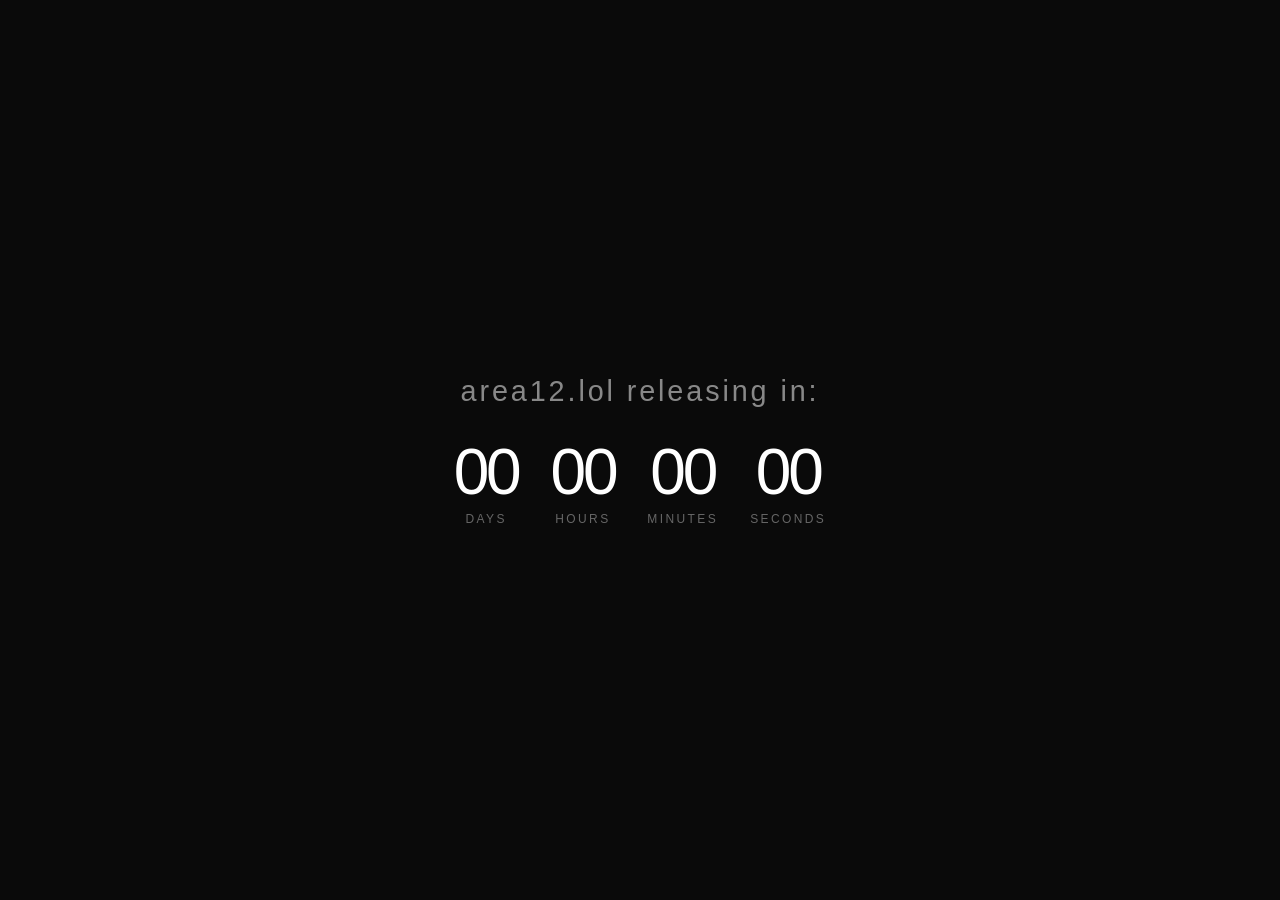
==== index.html @ c98b1604 "Fix relative assets resolving under beta routes and update countdown title" ====
<!DOCTYPE html>
<html lang="en">
<head>
    <meta charset="UTF-8">
    <meta name="viewport" content="width=device-width, initial-scale=1.0">
    <title>Countdown</title>
    <style>
        /* Minimalist Reset & Styling */
        * {
            box-sizing: border-box;
            margin: 0;
            padding: 0;
        }

        body {
            background-color: #0a0a0a;
            color: #ffffff;
            font-family: -apple-system, BlinkMacSystemFont, "Segoe UI", Roboto, Helvetica, Arial, sans-serif;
            display: flex;
            justify-content: center;
            align-items: center;
            height: 100vh;
            overflow: hidden;
        }

        .countdown-container {
            text-align: center;
        }

        .timer {
            display: flex;
            gap: 2rem;
            font-variant-numeric: tabular-nums;
        }

        .time-segment {
            display: flex;
            flex-direction: column;
            align-items: center;
        }

        .number {
            font-size: 4rem;
            font-weight: 200;
            line-height: 1;
            letter-spacing: -0.05em;
        }

        .label {
            font-size: 0.75rem;
            text-transform: uppercase;
            letter-spacing: 0.2em;
            margin-top: 0.5rem;
            color: #666666;
        }

        .message {
            font-size: 1.5rem;
            font-weight: 300;
            letter-spacing: 0.05em;
            color: #ffffff;
            animation: fadeIn 1s ease-in-out;
        }

        @keyframes fadeIn {
            from { opacity: 0; }
            to { opacity: 1; }
        }

        /* Responsive scaling for smaller screens */
        @media (max-width: 480px) {
            .timer {
                gap: 1rem;
            }
            .number {
                font-size: 2.5rem;
            }
            .label {
                font-size: 0.6rem;
            }
        }
    </style>
</head>
<body>

    <div class="countdown-container">
        <h1 style="font-weight: 300; letter-spacing: 0.1em; margin-bottom: 2rem; text-transform: lowercase; font-size: 1.8rem; color: #888;">area12.lol releasing in:</h1>
        <div id="countdown" class="timer">
            <div class="time-segment">
                <span id="days" class="number">00</span>
                <span class="label">Days</span>
            </div>
            <div class="time-segment">
                <span id="hours" class="number">00</span>
                <span class="label">Hours</span>
            </div>
            <div class="time-segment">
                <span id="minutes" class="number">00</span>
                <span class="label">Minutes</span>
            </div>
            <div class="time-segment">
                <span id="seconds" class="number">00</span>
                <span class="label">Seconds</span>
            </div>
        </div>
        <div id="completion-message" class="message" style="display: none;">
            The time has come.
        </div>
    </div>

    <script>
        // Target Date: June 12, 12:12 PM EEST (UTC+3)
        // Expressed as an ISO 8601 string with the +03:00 offset ensures 
        // JavaScript correctly maps it to the exact same global moment for everyone.
        const targetDate = new Date("2026-06-12T12:12:00+03:00").getTime();

        const daysElement = document.getElementById("days");
        const hoursElement = document.getElementById("hours");
        const minutesElement = document.getElementById("minutes");
        const secondsElement = document.getElementById("seconds");
        const countdownElement = document.getElementById("countdown");
        const messageElement = document.getElementById("completion-message");

        function updateCountdown() {
            const now = new Date().getTime();
            const difference = targetDate - now;

            if (difference <= 0) {
                // Clear the interval and display the final state
                clearInterval(intervalId);
                countdownElement.style.display = "none";
                messageElement.style.display = "block";
                return;
            }

            // Time calculations for days, hours, minutes, and seconds
            const days = Math.floor(difference / (1000 * 60 * 60 * 24));
            const hours = Math.floor((difference % (1000 * 60 * 60 * 24)) / (1000 * 60 * 60));
            const minutes = Math.floor((difference % (1000 * 60 * 60)) / (1000 * 60));
            const seconds = Math.floor((difference % (1000 * 60)) / 1000);

            // Pad numbers with leading zeros for visual alignment
            daysElement.innerText = String(days).padStart(2, '0');
            hoursElement.innerText = String(hours).padStart(2, '0');
            minutesElement.innerText = String(minutes).padStart(2, '0');
            secondsElement.innerText = String(seconds).padStart(2, '0');
        }

        // Run immediately on load, then update every second
        updateCountdown();
        const intervalId = setInterval(updateCountdown, 1000);
    </script>

</body>
</html>
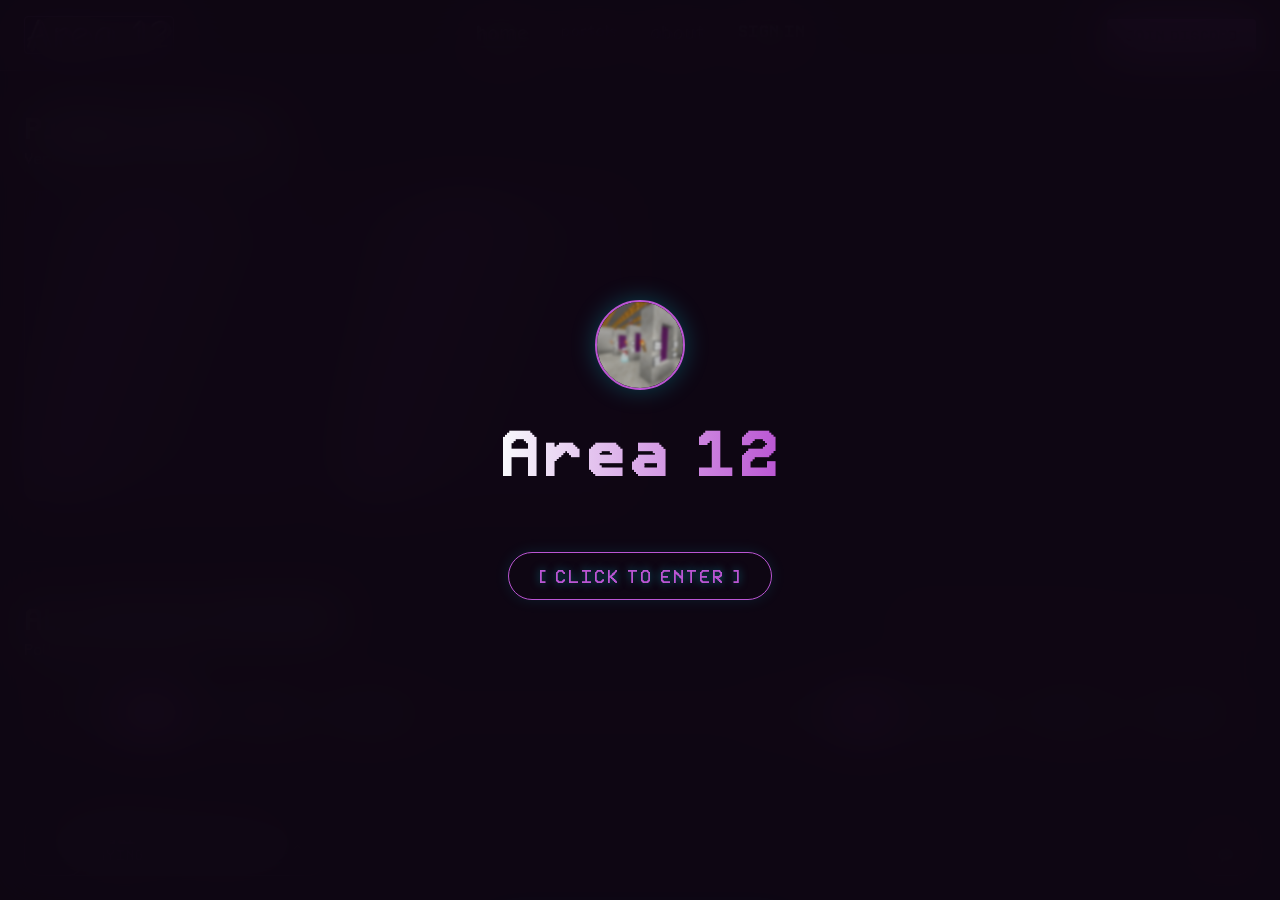
==== commit 6092c69a: "RELEASE!!!!!!!!!!!!" ====
--- a/index.html
+++ b/index.html
@@ -1,155 +1,612 @@
 <!DOCTYPE html>
 <html lang="en">
+
 <head>
     <meta charset="UTF-8">
     <meta name="viewport" content="width=device-width, initial-scale=1.0">
-    <title>Countdown</title>
-    <style>
-        /* Minimalist Reset & Styling */
-        * {
-            box-sizing: border-box;
-            margin: 0;
-            padding: 0;
-        }
-
-        body {
-            background-color: #0a0a0a;
-            color: #ffffff;
-            font-family: -apple-system, BlinkMacSystemFont, "Segoe UI", Roboto, Helvetica, Arial, sans-serif;
-            display: flex;
-            justify-content: center;
-            align-items: center;
-            height: 100vh;
-            overflow: hidden;
-        }
-
-        .countdown-container {
-            text-align: center;
-        }
-
-        .timer {
-            display: flex;
-            gap: 2rem;
-            font-variant-numeric: tabular-nums;
-        }
-
-        .time-segment {
-            display: flex;
-            flex-direction: column;
-            align-items: center;
-        }
-
-        .number {
-            font-size: 4rem;
-            font-weight: 200;
-            line-height: 1;
-            letter-spacing: -0.05em;
-        }
-
-        .label {
-            font-size: 0.75rem;
-            text-transform: uppercase;
-            letter-spacing: 0.2em;
-            margin-top: 0.5rem;
-            color: #666666;
-        }
-
-        .message {
-            font-size: 1.5rem;
-            font-weight: 300;
-            letter-spacing: 0.05em;
-            color: #ffffff;
-            animation: fadeIn 1s ease-in-out;
-        }
-
-        @keyframes fadeIn {
-            from { opacity: 0; }
-            to { opacity: 1; }
-        }
-
-        /* Responsive scaling for smaller screens */
-        @media (max-width: 480px) {
-            .timer {
-                gap: 1rem;
-            }
-            .number {
-                font-size: 2.5rem;
-            }
-            .label {
-                font-size: 0.6rem;
-            }
-        }
-    </style>
+    <title>Area 12</title>
+    <!-- Anti-Caching Meta Tags -->
+    <meta http-equiv="Cache-Control" content="no-cache, no-store, must-revalidate">
+    <meta http-equiv="Pragma" content="no-cache">
+    <meta http-equiv="Expires" content="0">
+    <!-- SEO Optimization -->
+    <meta name="description" content="The official Area 12 Website!">
+    <!-- Google Fonts -->
+    <link rel="preload" href="assets/MultiCraft.ttf" as="font" type="font/ttf" crossorigin>
+    <link rel="preconnect" href="https://fonts.googleapis.com">
+    <link rel="preconnect" href="https://fonts.gstatic.com" crossorigin>
+    <link rel="preload"
+        href="https://fonts.googleapis.com/css2?family=Outfit:wght@300;400;600;700;900&family=Share+Tech+Mono&display=swap"
+        as="style" onload="this.onload=null;this.rel='stylesheet'">
+    <noscript>
+        <link rel="stylesheet"
+            href="https://fonts.googleapis.com/css2?family=Outfit:wght@300;400;600;700;900&family=Share+Tech+Mono&display=swap">
+    </noscript>
+    <!-- Favicon Icon -->
+    <link rel="icon" type="image/png" href="logo.png">
+    <!-- Main Style Sheet Link -->
+    <link rel="stylesheet" href="style.css?v=20260611_1636">
 </head>
+
 <body>
 
-    <div class="countdown-container">
-        <h1 style="font-weight: 300; letter-spacing: 0.1em; margin-bottom: 2rem; text-transform: lowercase; font-size: 1.8rem; color: #888;">area12.lol releasing in:</h1>
-        <div id="countdown" class="timer">
-            <div class="time-segment">
-                <span id="days" class="number">00</span>
-                <span class="label">Days</span>
-            </div>
-            <div class="time-segment">
-                <span id="hours" class="number">00</span>
-                <span class="label">Hours</span>
-            </div>
-            <div class="time-segment">
-                <span id="minutes" class="number">00</span>
-                <span class="label">Minutes</span>
-            </div>
-            <div class="time-segment">
-                <span id="seconds" class="number">00</span>
-                <span class="label">Seconds</span>
-            </div>
-        </div>
-        <div id="completion-message" class="message" style="display: none;">
-            The time has come.
-        </div>
-    </div>
-
+    <!-- Guns.lol Style Entry Overlay -->
+    <div id="enter-overlay" class="enter-overlay">
+        <div class="overlay-content">
+            <img src="logo.png" alt="Area 12 Logo" class="overlay-logo">
+            <h1 class="glitch" data-text="Area 12">Area 12</h1>
+            <p class="overlay-tagline" id="typewriter"></p>
+            <button id="enter-btn" class="enter-btn" type="button">[ CLICK TO ENTER ]</button>
+        </div>
+    </div>
+
+    <!-- YouTube background music player (hidden) -->
+    <iframe id="youtube-player" src="about:blank" frameborder="0" allow="autoplay; encrypted-media"
+        style="width:0;height:0;border:none;display:none;" allowfullscreen="false">
+    </iframe>
+    <audio id="bg-audio" loop style="display:none;"></audio>
+
+    <div id="music-player-widget" class="music-player-widget">
+        <div class="visualizer">
+            <span class="bar"></span>
+            <span class="bar"></span>
+            <span class="bar"></span>
+            <span class="bar"></span>
+        </div>
+        <div class="player-info">
+            <div class="song-title">Area 12 Lo-Fi</div>
+            <div class="song-status">PLAYING</div>
+        </div>
+        <div class="player-controls">
+            <button id="player-play-pause" class="player-play-pause-btn" type="button" title="Play/Pause">▶</button>
+            <input type="range" id="volume-slider" min="0" max="1" step="0.05" value="0.5" class="volume-slider">
+        </div>
+        <button id="player-minimize-btn" class="player-minimize-btn" title="Minimize/Maximize Player">×</button>
+    </div>
+    <button id="music-player-widget" class="music-player-widget" title="Toggle Music">
+        <svg class="music-waves-icon" viewBox="0 0 24 24" width="22" height="22">
+            <!-- Normal speaker base -->
+            <path class="speaker-base"
+                d="M3 9v6h4l5 5V4L7 9H3zm13.5 3c0-1.77-1.02-3.29-2.5-4.03v8.05c1.48-.73 2.5-2.25 2.5-4.02z"
+                fill="currentColor" />
+            <!-- Animated soundwaves (shown when playing) -->
+            <path class="speaker-wave-1"
+                d="M14 3.23v2.06c2.89.86 5 3.54 5 6.71s-2.11 5.85-5 6.71v2.06c4.01-.91 7-4.49 7-8.77s-2.99-7.86-7-8.77z"
+                fill="currentColor" />
+        </svg>
+    </button>
+
+    <!-- Men.com Styled Header Navbar -->
+    <header class="main-navbar">
+        <div class="nav-container">
+            <div class="logo-section">
+                <img src="assets/Untitled2_20260608024404.png" alt="Area 12" class="site-logo">
+            </div>
+
+            <nav class="nav-links">
+                <a href="#" id="home-nav-link" class="active nav-img-link" data-target="home">
+                    <img src="assets/Untitled3_20260608103604.png" alt="home" class="nav-word-img nav-word-default">
+                    <img src="assets/Untitled3_20260608104118.png" alt="home" class="nav-word-img nav-word-active">
+                </a>
+                <a href="#" id="portals-nav-link" class="nav-img-link" data-target="makers">
+                    <img src="assets/Untitled3_20260608111649.png" alt="portals" class="nav-word-img nav-word-default">
+                    <img src="assets/Untitled3_20260608112325.png" alt="portals" class="nav-word-img nav-word-active">
+                </a>
+                <a href="#" id="about-nav-link" class="nav-img-link" data-target="about">
+                    <img src="assets/Untitled3_20260608042222.png" alt="about" class="nav-word-img nav-word-default">
+                    <img src="assets/Untitled3_20260608042814.png" alt="about" class="nav-word-img nav-word-active">
+                </a>
+                <a href="#" id="signin-nav-btn">SIGN IN</a>
+            </nav>
+
+            <div class="nav-actions">
+                <a href="https://discord.gg/v9NUPx3p78" target="_blank" id="discord-btn" class="cyan-btn">JOIN
+                    DISCORD</a>
+            </div>
+        </div>
+    </header>
+
+    <!-- Email Verification Alert Banner -->
+    <div id="verification-banner" class="verification-banner hidden">
+        <span class="banner-text">⚠️ Your email is unverified. Please check your inbox or click to resend.</span>
+        <button id="resend-verification-btn" class="banner-btn">RESEND EMAIL</button>
+    </div>
+
+    <!-- Main Container -->
+    <main class="content-container">
+        <!-- Subscription/Pricing Card Layout (MultiCraft Favorite Slots) -->
+        <section class="slots-section">
+            <div class="section-header">
+                <h3 class="section-title">PINNED PORTALS</h3>
+                <p class="section-subtitle">Verified high-performance favorites</p>
+            </div>
+
+            <div class="slots-grid" id="favorites-grid">
+                <!-- Loading placeholder cards -->
+                <div class="slot-card-skeleton"></div>
+                <div class="slot-card-skeleton"></div>
+            </div>
+        </section>
+
+        <!-- Master Directory Section -->
+        <section id="directory" class="directory-section">
+            <div class="directory-toolbar">
+                <div class="toolbar-title-section">
+                    <h3 class="section-title">ALL ACTIVE SERVERS</h3>
+                    <p class="section-subtitle" id="lobby-counter">Polling server arrays...</p>
+                </div>
+                <!-- Search bar styling with HSL tailors -->
+                <div class="search-wrapper">
+                    <input type="text" id="search-input" placeholder="Search servers or invites..."
+                        class="search-input">
+                    <span class="search-icon">🔍</span>
+                </div>
+            </div>
+
+            <!-- Directory Sort and Filters Controls Bar -->
+            <div class="directory-controls-bar">
+                <!-- Left: Sort By -->
+                <div class="sort-controls">
+                    <span class="control-label">SORT BY:</span>
+                    <button class="control-btn sort-btn active" data-sort="LIT">LIT 🔥</button>
+                    <button class="control-btn sort-btn" data-sort="UPVOTED">UPVOTED 📈</button>
+                    <button class="control-btn sort-btn" data-sort="NEWEST">NEWEST 🆕</button>
+                </div>
+                <!-- Right: Filters -->
+                <div class="filter-controls">
+                    <span class="control-label">FILTERS:</span>
+                    <button class="control-btn filter-btn active" data-filter="ALL">ALL</button>
+                    <button class="control-btn filter-btn" data-filter="FOREIGN">FOREIGN 🌐</button>
+                    <button class="control-btn filter-btn" data-filter="PREMIUM">PREMIUM ⭐</button>
+                    <button class="control-btn filter-btn" data-filter="SPECIAL">SPECIAL 💎</button>
+                </div>
+            </div>
+
+            <!-- Directory Grid List -->
+            <div class="server-grid" id="server-grid">
+                <!-- Loaded servers will append here -->
+            </div>
+        </section>
+    </main>
+
+    <div id="about-page-container" class="about-page-container about-section hidden">
+        <button id="about-back-btn" class="bio-back-btn">← Back</button>
+        <div class="about-card" style="max-width: 600px; width: 95%; margin: 0 auto;">
+            <h4>About Area 12</h4>
+            <p>Area 12 is a server franchise in MultiCraft, we are home to 3 servers and provide free information
+                about all servers in MultiCraft!</p>
+            
+            <h2 class="credits-section-title text-orchid-glow"
+                style="margin-top: 30px; border-top: 1px solid var(--border-color); padding-top: 20px; font-family: 'MultiCraft', 'Outfit', sans-serif; font-size: 1.5rem; font-weight: 900; text-align: center; letter-spacing: 1px;">
+                TEAM CREDITS</h2>
+            <div class="credits-list" id="developers-list-container" style="margin-top: 20px;">
+                <!-- Dynamic grid of developer cards -->
+            </div>
+
+            <div class="about-credits" style="margin-top: 35px; border-top: 1px solid var(--border-color); padding-top: 20px;">
+                <span>© 2026 Area 12. All Rights Reserved.</span>
+                <span class="heart-pulse">Made with 🤍 by the Area 12 team.</span>
+            </div>
+        </div>
+    </div>
+
+    <!-- Dedicated Guns.lol Server Bio Page Section (Hidden by default) -->
+    <div id="bio-page-container" class="bio-page-container hidden">
+        <div class="bio-glow-back"></div>
+        <div class="bio-card">
+            <button id="bio-back-btn" class="bio-back-btn">← Back to Index</button>
+            <img src="logo.png" alt="Server Logo" class="bio-logo">
+            <h1 id="bio-server-name" class="bio-title">SERVER NAME</h1>
+            <p id="bio-typewriter" class="bio-tagline"></p>
+
+            <!-- Server Badges Container -->
+            <div id="bio-badges-container"
+                style="display: flex; flex-wrap: wrap; justify-content: center; gap: 8px; margin-bottom: 15px;"></div>
+
+            <div class="bio-details-grid">
+                <div class="bio-detail-box">
+                    <span class="lbl">MAKER</span>
+                    <span id="bio-maker" class="val">---</span>
+                </div>
+                <div class="bio-detail-box">
+                    <span class="lbl">PLAYERS ONLINE</span>
+                    <span id="bio-players" class="val">0/0</span>
+                </div>
+                <div class="bio-detail-box">
+                    <span class="lbl">BATTLE MODE</span>
+                    <span id="bio-pvp" class="val">---</span>
+                </div>
+            </div>
+
+            <div class="bio-stats-bar">
+                <span class="bio-stat-item">👁️ <span id="bio-views-count">0</span> Views</span>
+                <div class="vote-container">
+                    <button id="bio-upvote-btn" class="vote-btn upvote" title="Upvote">▲</button>
+                    <span id="bio-score-count" class="score-count">0</span>
+                    <button id="bio-downvote-btn" class="vote-btn downvote" title="Downvote">▼</button>
+                </div>
+            </div>
+
+            <div class="bio-code-label">CLICK CODE TO COPY</div>
+            <div id="bio-invite-code" class="bio-invite-code" title="Click to Copy">
+                -----
+            </div>
+
+            <button id="bio-copy-btn" class="bio-copy-btn">COPY INVITE CODE</button>
+            <a id="bio-link-btn" href="#" target="_blank" class="bio-copy-btn hidden"
+                style="display: block; text-align: center; text-decoration: none; margin-top: 10px; background: #5865F2; border: none; transition: filter 0.2s;">JOIN
+                SERVER DISCORD</a>
+
+            <!-- Foreign Server CTA Box -->
+            <div id="bio-foreign-cta" class="bio-foreign-cta hidden">
+                <div class="cta-title">Do you own this server?</div>
+                <div class="cta-text">Get your own custom invite link and get verified on area12.lol! Join our Discord
+                    and use our bot <strong>Bluetooth</strong> with the <code>/registerportal</code> command in the bot
+                    channel.</div>
+                <a href="https://discord.gg/v9NUPx3p78" target="_blank" class="cta-btn">Join Discord & Verify</a>
+            </div>
+
+            <!-- Special Server Gallery -->
+            <div id="bio-gallery-section" class="bio-gallery-section hidden">
+                <h3 class="gallery-title">PORTAL GALLERY</h3>
+                <div class="gallery-grid">
+                    <img src="" class="gallery-img" alt="Gallery Image 1">
+                    <img src="" class="gallery-img" alt="Gallery Image 2">
+                    <img src="" class="gallery-img" alt="Gallery Image 3">
+                    <img src="" class="gallery-img" alt="Gallery Image 4">
+                </div>
+            </div>
+
+            <!-- Comments Section -->
+            <div class="bio-comments-section">
+                <h3>Comments</h3>
+                <div id="comments-container" class="comments-container">
+                    <p class="no-comments-msg">No comments yet. Be the first to share your thoughts!</p>
+                </div>
+
+                <div id="comment-input-area" class="comment-input-area"></div>
+            </div>
+        </div>
+    </div>
+
+    <!-- Dedicated Credits Page Section (Hidden by default) -->
+    <div id="credits-page-container" class="bio-page-container hidden">
+        <div class="bio-glow-back"></div>
+        <div class="bio-card credits-card-layout">
+            <button id="credits-back-btn" class="bio-back-btn">← Back to Index</button>
+            <h2 class="credits-section-title text-orchid-glow"
+                style="margin-top: 10px; font-family: 'MultiCraft', 'Outfit', sans-serif; font-size: 1.8rem; font-weight: 900; text-align: center; letter-spacing: 1px;">
+                PORTAL MAKERS</h2>
+            <div class="credits-list" id="makers-list-container">
+                <!-- Dynamic grid of maker cards -->
+            </div>
+        </div>
+    </div>
+
+
+    <script type="module" src="app.js?v=20260611_1636"></script>
+
+    <!-- Glowing toast notification system -->
+    <div id="toast" class="toast-notification">Copied invite code to clipboard!</div>
+
+    <!-- Global Chat Drawer -->
+    <div id="chat-widget" class="chat-widget">
+        <button id="chat-toggle-btn" class="chat-toggle-btn">
+            <span class="chat-icon">💬</span>
+            <span class="chat-badge hidden" id="chat-badge">0</span>
+        </button>
+        <div id="chat-box" class="chat-box hidden">
+            <div class="chat-header">
+                <h3>Global Chat</h3>
+                <button id="chat-close-btn">×</button>
+            </div>
+            <div id="chat-messages" class="chat-messages">
+                <p class="no-messages-msg">No messages yet. Send a message to start the conversation!</p>
+            </div>
+            <div id="chat-input-area" class="chat-input-area"></div>
+        </div>
+    </div>
+
+    <!-- Dedicated Firebase Auth Login Modal -->
+    <div id="login-modal" class="login-modal hidden">
+        <div class="login-modal-overlay"></div>
+        <div class="login-card">
+            <button id="login-close-btn" class="login-close-btn">×</button>
+
+            <!-- Standard Password Sign-in/Sign-up Form -->
+            <div id="login-form-container">
+                <h2 id="login-modal-title">SIGN IN</h2>
+                <p class="login-subtitle">Access your Area 12 account</p>
+
+                <form id="login-form" class="login-form">
+                    <div class="input-group hidden" id="username-group">
+                        <label for="login-username">USERNAME</label>
+                        <input type="text" id="login-username" placeholder="gamer123">
+                    </div>
+                    <div class="input-group" id="email-group">
+                        <label for="login-email">EMAIL ADDRESS</label>
+                        <input type="email" id="login-email" required placeholder="name@domain.com">
+                    </div>
+                    <div class="input-group" id="password-group">
+                        <label for="login-password">PASSWORD</label>
+                        <input type="password" id="login-password" required placeholder="••••••••">
+                    </div>
+
+                    <div id="login-error-msg" class="login-error-msg hidden"></div>
+
+                    <button type="submit" id="login-submit-btn" class="login-submit-btn">SIGN IN</button>
+                </form>
+
+                <button id="passwordless-toggle-btn" class="login-toggle-btn"
+                    style="margin-top: 12px; display: block; width: 100%; text-align: center;">Use Passwordless
+                    Email
+                    Sign-In</button>
+
+                <div class="login-divider">
+                    <span>OR</span>
+                </div>
+
+                <button id="google-login-btn" class="google-login-btn">
+                    <svg viewBox="0 0 24 24" width="18" height="18" xmlns="http://www.w3.org/2000/svg">
+                        <path
+                            d="M22.56 12.25c0-.78-.07-1.53-.2-2.25H12v4.26h5.92c-.26 1.37-1.04 2.53-2.21 3.31v2.77h3.57c2.08-1.92 3.28-4.74 3.28-8.09z"
+                            fill="#4285F4" />
+                        <path
+                            d="M12 23c2.97 0 5.46-.98 7.28-2.66l-3.57-2.77c-.98.66-2.23 1.06-3.71 1.06-2.86 0-5.29-1.93-6.16-4.53H2.18v2.84C3.99 20.53 7.7 23 12 23z"
+                            fill="#34A853" />
+                        <path
+                            d="M5.84 14.09c-.22-.66-.35-1.36-.35-2.09s.13-1.43.35-2.09V7.06H2.18C1.43 8.55 1 10.22 1 12s.43 3.45 1.18 4.94l2.85-2.22.81-.63z"
+                            fill="#FBBC05" />
+                        <path
+                            d="M12 5.38c1.62 0 3.06.56 4.21 1.64l3.15-3.15C17.45 2.09 14.97 1 12 1 7.7 1 3.99 3.47 2.18 7.06l3.66 2.84c.87-2.6 3.3-4.52 6.16-4.52z"
+                            fill="#EA4335" />
+                    </svg>
+                    Sign in with Google
+                </button>
+
+                <div class="login-toggle-mode">
+                    <span id="login-toggle-text">Don't have an account?</span>
+                    <button id="login-toggle-btn" class="login-toggle-btn">Sign Up</button>
+                </div>
+            </div>
+
+            <!-- Custom 2-Step MFA Code Verification Screen -->
+            <div id="mfa-form-container" class="hidden">
+                <h2>2-STEP VERIFICATION</h2>
+                <p class="login-subtitle">Enter the 6-digit code sent to your email to verify your identity.</p>
+                <div class="input-group">
+                    <label for="mfa-code-input">VERIFICATION CODE</label>
+                    <input type="text" id="mfa-code-input" placeholder="000000" maxlength="6"
+                        style="text-align: center; font-size: 1.6rem; letter-spacing: 6px; font-family: 'Share Tech Mono', monospace; background: var(--bg-secondary); border: 1px solid var(--border-color); color: var(--text-primary); padding: 10px; border-radius: 6px; width: 100%;">
+                </div>
+                <div id="mfa-error-msg" class="login-error-msg hidden" style="margin-bottom: 12px;"></div>
+                <button id="mfa-submit-btn" class="login-submit-btn">VERIFY & SIGN IN</button>
+                <button id="mfa-cancel-btn" class="login-toggle-btn"
+                    style="margin-top: 14px; display: block; width: 100%; text-align: center;">Cancel</button>
+            </div>
+        </div>
+    </div>
+
+    <!-- Dedicated Profile Settings Modal -->
+    <div id="profile-modal" class="login-modal hidden">
+        <div class="login-modal-overlay"></div>
+        <div class="login-card">
+            <button id="profile-close-btn" class="login-close-btn">×</button>
+            <h2>PROFILE SETTINGS</h2>
+            <p class="login-subtitle" id="profile-user-title">Manage your security settings</p>
+
+            <div class="input-group">
+                <label>EMAIL ADDRESS</label>
+                <input type="text" id="profile-email-display" readonly
+                    style="opacity: 0.7; background: var(--bg-secondary); border: 1px solid var(--border-color); color: var(--text-primary); padding: 12px; border-radius: 6px; width: 100%; cursor: not-allowed;">
+            </div>
+
+            <div class="input-group"
+                style="background: rgba(255,255,255,0.02); border: 1px solid var(--border-color); padding: 16px; border-radius: 8px; margin-bottom: 20px;">
+                <label style="margin-bottom: 4px;">2-STEP VERIFICATION</label>
+                <div style="display: flex; justify-content: space-between; align-items: center; margin-top: 6px;">
+                    <span id="profile-mfa-status"
+                        style="font-size: 0.85rem; font-weight: 800; color: var(--accent-pink);">DISABLED</span>
+                    <button id="profile-mfa-toggle-btn" class="cyan-btn"
+                        style="padding: 6px 14px; font-size: 0.75rem;">ENABLE</button>
+                </div>
+                <p style="font-size: 0.75rem; color: var(--text-secondary); margin-top: 8px; line-height: 1.4;">When
+                    enabled, you will be required to verify a 6-digit OTP code sent to your email address during
+                    password sign-in.</p>
+            </div>
+
+            <button id="profile-logout-action-btn" class="login-submit-btn"
+                style="background: var(--accent-pink); color: #ffffff; border: none; box-shadow: none;">LOG
+                OUT</button>
+        </div>
+    </div>
+
+    <!-- Maker Profile Detail Modal -->
+    <div id="maker-profile-modal" class="login-modal hidden">
+        <div class="login-modal-overlay" id="maker-modal-overlay"></div>
+        <div class="login-card maker-profile-card">
+            <button class="login-close-btn" id="close-maker-modal">×</button>
+            <div id="maker-modal-banner" style="display:none;"></div>
+            <div class="maker-profile-avatar-wrap" style="position:static; margin: 30px auto 0; transform:none;">
+                <div class="maker-profile-avatar" id="maker-modal-avatar">J</div>
+            </div>
+            <div class="maker-profile-details">
+                <h2 class="maker-profile-name" id="maker-modal-name">Jared12</h2>
+                <p class="maker-profile-role" id="maker-modal-role">Maker of Area 12</p>
+                <div class="maker-profile-discord-wrap">
+                    <button class="maker-discord-btn" id="maker-modal-discord">
+                        <svg class="discord-icon" viewBox="0 0 127.14 96.36" width="16" height="16"
+                            style="fill: currentColor; margin-right: 6px;">
+                            <path
+                                d="M107.7,8.07A105.15,105.15,0,0,0,77.26,0a77.19,77.19,0,0,0-3.3,6.83A96.67,96.67,0,0,0,53.22,6.83,77.19,77.19,0,0,0,49.88,0,105.15,105.15,0,0,0,19.44,8.07C3.66,31.58-1.86,54.65,1,77.53A105.73,105.73,0,0,0,32,96.36a77.7,77.7,0,0,0,6.63-10.85,68.43,68.43,0,0,1-10.5-5c.88-.65,1.72-1.34,2.51-2.06a75.14,75.14,0,0,0,72.93,0c.79.72,1.63,1.41,2.51,2.06a68.43,68.43,0,0,1-10.5,5,77.7,77.7,0,0,0,6.63,10.85,105.73,105.73,0,0,0,31-18.83C129,54.65,123.5,31.58,107.7,8.07ZM42.45,65.69C36.18,65.69,31,60,31,53S36.18,40.36,42.45,40.36,53.9,46,53.9,53,48.72,65.69,42.45,65.69Zm42.24,0C78.41,65.69,73.23,60,73.23,53S78.41,40.36,84.69,40.36,97.59,46,97.59,53,92.41,65.69,84.69,65.69Z" />
+                        </svg>
+                        <span id="maker-modal-discord-text">Discord Contact</span>
+                    </button>
+                </div>
+                <p id="maker-modal-bio" style="display:none;"></p>
+
+                <div class="maker-servers-section">
+                    <h3 class="maker-servers-title">PORTALS CREATED</h3>
+                    <div class="maker-servers-list" id="maker-modal-servers">
+                        <!-- Dynamic servers list -->
+                    </div>
+                </div>
+            </div>
+        </div>
+    </div>
+
+    <!-- Mobile Layout Container (Wireframe design) -->
+    <div class="mobile-layout-container">
+        <!-- Header -->
+        <header class="mobile-header">
+            <button id="mobile-menu-toggle">☰</button>
+            <span class="mobile-logo-text">Area 12</span>
+            <div class="mobile-header-actions">
+                <button id="mobile-search-toggle">🔍</button>
+                <button id="mobile-profile-btn" class="mobile-profile-btn">SIGN IN</button>
+            </div>
+
+            <!-- Profile Dropdown (Panel 3) -->
+            <div id="mobile-profile-dropdown" class="mobile-profile-dropdown hidden">
+                <div class="dropdown-header">
+                    <span id="mobile-dropdown-username">Guest User</span>
+                </div>
+                <a href="#" class="dropdown-item">My Portals</a>
+                <a href="#" id="mobile-my-profile-btn" class="dropdown-item">My Profile</a>
+                <a href="#" id="mobile-logout-btn" class="dropdown-item">Log Out</a>
+            </div>
+        </header>
+
+        <!-- Sidebar Navigation Drawer (Panel 2) -->
+        <div id="mobile-sidebar" class="mobile-sidebar">
+            <div class="sidebar-header">
+                <img src="assets/Untitled2_20260608024404.png" alt="Area 12" class="sidebar-logo-img">
+                <button id="mobile-sidebar-close">×</button>
+            </div>
+            <nav class="sidebar-nav">
+                <!-- about -->
+                <a href="#" class="sidebar-link" data-target="about">
+                    <img src="assets/Untitled3_20260608042222.png" alt="about" class="nav-word-img nav-word-default">
+                    <img src="assets/Untitled3_20260608042814.png" alt="about" class="nav-word-img nav-word-active">
+                </a>
+
+                <!-- donate -->
+                <a href="https://discord.gg/v9NUPx3p78" target="_blank" class="sidebar-link" data-target="donate">
+                    <img src="assets/Untitled3_20260608045541.png" alt="donate" class="nav-word-img nav-word-default">
+                    <img src="assets/Untitled3_20260608050242.png" alt="donate" class="nav-word-img nav-word-active">
+                </a>
+
+                <!-- home -->
+                <a href="#" class="sidebar-link active" data-target="home">
+                    <img src="assets/Untitled3_20260608103604.png" alt="home" class="nav-word-img nav-word-default">
+                    <img src="assets/Untitled3_20260608104118.png" alt="home" class="nav-word-img nav-word-active">
+                </a>
+
+                <!-- makers -->
+                <a href="#" class="sidebar-link" data-target="makers">
+                    <img src="assets/Untitled3_20260608104858.png" alt="makers" class="nav-word-img nav-word-default">
+                    <img src="assets/Untitled3_20260608105356.png" alt="makers" class="nav-word-img nav-word-active">
+                </a>
+
+                <!-- portals dropdown -->
+                <div class="sidebar-dropdown-group">
+                    <a href="#" class="sidebar-link" id="mobile-portals-toggle" data-target="portals">
+                        <img src="assets/Untitled3_20260608111649.png" alt="portals" class="nav-word-img nav-word-default">
+                        <img src="assets/Untitled3_20260608112325.png" alt="portals" class="nav-word-img nav-word-active">
+                        <span class="arrow">▼</span>
+                    </a>
+                    <div id="mobile-portals-dropdown" class="sidebar-dropdown-content hidden">
+                        <div class="mobile-dropdown-filters-grid">
+                            <!-- Left: Sorts -->
+                            <div class="mobile-dropdown-col mobile-sort-box">
+                                <button class="mobile-dropdown-btn filter-btn active" data-sort="LIT">LIT</button>
+                                <button class="mobile-dropdown-btn filter-btn" data-sort="NEWEST">NEWEST</button>
+                                <button class="mobile-dropdown-btn filter-btn" data-sort="UPVOTED">UPVOTED</button>
+                            </div>
+                            <!-- Right: Filters -->
+                            <div class="mobile-dropdown-col mobile-filter-box">
+                                <button class="mobile-dropdown-btn filter-btn active" data-filter="ALL">ALL</button>
+                                <button class="mobile-dropdown-btn filter-btn" data-filter="FOREIGN">FOREIGN</button>
+                                <button class="mobile-dropdown-btn filter-btn" data-filter="PREMIUM">PREMIUM</button>
+                                <button class="mobile-dropdown-btn filter-btn" data-filter="SPECIAL">SPECIAL</button>
+                            </div>
+                        </div>
+                    </div>
+                </div>
+            </nav>
+        </div>
+        <div id="mobile-sidebar-overlay" class="mobile-sidebar-overlay"></div>
+
+        <!-- Mobile Home Container -->
+        <div id="mobile-home-container" class="home-page-container mobile-home-container hidden">
+            <!-- Rendered dynamically -->
+        </div>
+
+        <!-- Active Server Slider Card (Panel 1) -->
+        <div class="mobile-main-content">
+            <!-- Search bar -->
+            <div id="mobile-search-bar" class="mobile-search-bar hidden">
+                <input type="text" id="mobile-search-input" placeholder="Search servers...">
+            </div>
+
+            <div class="mobile-carousel">
+                <button class="carousel-arrow" id="mobile-carousel-prev">◀</button>
+
+                <div class="carousel-card" id="mobile-active-card">
+                    <!-- Dynamic Card content will load here -->
+                </div>
+
+                <button class="carousel-arrow" id="mobile-carousel-next">▶</button>
+            </div>
+
+            <!-- Controls Bar -->
+            <div class="mobile-controls-bar">
+                <button class="control-btn info-btn" id="mobile-info-btn">i</button>
+                <div class="zoom-controls">
+                    <button class="zoom-btn" id="mobile-zoom-in">+</button>
+                    <button class="zoom-btn" id="mobile-zoom-out">−</button>
+                </div>
+                <span class="popularity-badge" id="mobile-lit-badge">LIT 0</span>
+            </div>
+
+            <!-- Scrollable Bottom Section -->
+            <div class="mobile-bottom-section">
+                <div class="bottom-tabs">
+                    <button class="tab-btn active" data-tab="comments">Comments</button>
+                    <button class="tab-btn" data-tab="chat">Global Chat</button>
+                    <button class="tab-btn" data-tab="details">Details</button>
+                </div>
+
+                <div class="bottom-content-panel">
+                    <!-- Comments Panel -->
+                    <div id="mobile-comments-panel" class="tab-panel">
+                        <div id="mobile-comments-list" class="comments-container"></div>
+                        <div id="mobile-comment-input-area" class="comment-input-area"></div>
+                    </div>
+                    <!-- Chat Panel -->
+                    <div id="mobile-chat-panel" class="tab-panel hidden">
+                        <div id="mobile-chat-messages" class="chat-messages"
+                            style="max-height: 200px; overflow-y: auto;"></div>
+                        <div id="mobile-chat-input-area" class="chat-input-area"></div>
+                    </div>
+                    <!-- Details Panel -->
+                    <div id="mobile-details-panel" class="tab-panel hidden">
+                        <p id="mobile-details-desc"
+                            style="font-size: 0.9rem; line-height: 1.5; color: var(--text-secondary);"></p>
+                    </div>
+                </div>
+            </div>
+        </div>
+    </div>
+
+    <!-- Invisible Rumble Music Player -->
+    <div id="rumble_v1essrt"
+        style="position: absolute; left: -9999px; width: 1px; height: 1px; opacity: 0; overflow: hidden; pointer-events: none;">
+    </div>
+    <script>!function (r, u, m, b, l, e) { r._Rumble = b, r[b] || (r[b] = function () { (r[b]._ = r[b]._ || []).push(arguments); if (r[b]._.length == 1) { l = u.createElement(m), e = u.getElementsByTagName(m)[0], l.async = 1, l.src = "https://rumble.com/embedJS/u4" + (arguments[1].video ? '.' + arguments[1].video : '') + "/?url=" + encodeURIComponent(location.href) + "&args=" + encodeURIComponent(JSON.stringify([].slice.apply(arguments))), e.parentNode.insertBefore(l, e) } }) }(window, document, "script", "Rumble");</script>
     <script>
-        // Target Date: June 12, 12:12 PM EEST (UTC+3)
-        // Expressed as an ISO 8601 string with the +03:00 offset ensures 
-        // JavaScript correctly maps it to the exact same global moment for everyone.
-        const targetDate = new Date("2026-06-12T12:12:00+03:00").getTime();
-
-        const daysElement = document.getElementById("days");
-        const hoursElement = document.getElementById("hours");
-        const minutesElement = document.getElementById("minutes");
-        const secondsElement = document.getElementById("seconds");
-        const countdownElement = document.getElementById("countdown");
-        const messageElement = document.getElementById("completion-message");
-
-        function updateCountdown() {
-            const now = new Date().getTime();
-            const difference = targetDate - now;
-
-            if (difference <= 0) {
-                // Clear the interval and display the final state
-                clearInterval(intervalId);
-                countdownElement.style.display = "none";
-                messageElement.style.display = "block";
-                return;
-            }
-
-            // Time calculations for days, hours, minutes, and seconds
-            const days = Math.floor(difference / (1000 * 60 * 60 * 24));
-            const hours = Math.floor((difference % (1000 * 60 * 60 * 24)) / (1000 * 60 * 60));
-            const minutes = Math.floor((difference % (1000 * 60 * 60)) / (1000 * 60));
-            const seconds = Math.floor((difference % (1000 * 60)) / 1000);
-
-            // Pad numbers with leading zeros for visual alignment
-            daysElement.innerText = String(days).padStart(2, '0');
-            hoursElement.innerText = String(hours).padStart(2, '0');
-            minutesElement.innerText = String(minutes).padStart(2, '0');
-            secondsElement.innerText = String(seconds).padStart(2, '0');
-        }
-
-        // Run immediately on load, then update every second
-        updateCountdown();
-        const intervalId = setInterval(updateCountdown, 1000);
+        Rumble("play", { "video": "v1essrt", "div": "rumble_v1essrt" });
     </script>
-
 </body>
-</html>
+
+</html>
--- a/style.css
+++ b/style.css
@@ -0,0 +1,3687 @@
+@font-face {
+    font-family: 'MultiCraft';
+    src: url('assets/MultiCraft.ttf') format('truetype');
+    font-weight: normal;
+    font-style: normal;
+    font-display: swap;
+}
+
+/* Core Theme Tokens & Reset */
+:root {
+    --bg-primary: #0f0714;
+    --bg-secondary: #180c21;
+    --bg-card: #22122e;
+    --border-color: #4a2856;
+    --text-primary: #f8fafc;
+    --text-secondary: #e2daf5;
+    --accent-cyan: #BA55D3;
+    /* Theme Primary: Medium Orchid */
+    --accent-blue: #da70d6;
+    /* Theme Light Orchid */
+    --accent-purple: #BA55D3;
+    /* Theme Medium Orchid */
+    --accent-pink: #ff6b6b;
+    /* Alert Red / Pink Contrast */
+    --accent-yellow: #ffd000;
+    /* Bright Gold */
+    --green-online: #22c55e;
+    --red-offline: #ff6b6b;
+}
+
+* {
+    box-sizing: border-box;
+    margin: 0;
+    padding: 0;
+    scroll-behavior: smooth;
+}
+
+body {
+    background-color: var(--bg-primary);
+    color: var(--text-primary);
+    font-family: 'MultiCraft', 'Outfit', sans-serif;
+    min-height: 100vh;
+    overflow-x: hidden;
+}
+
+/* Custom Scrollbar */
+::-webkit-scrollbar {
+    width: 8px;
+}
+
+::-webkit-scrollbar-track {
+    background: var(--bg-primary);
+}
+
+::-webkit-scrollbar-thumb {
+    background: var(--border-color);
+    border-radius: 4px;
+}
+
+::-webkit-scrollbar-thumb:hover {
+    background: var(--accent-cyan);
+}
+
+/* Guns.lol Style Entry Overlay */
+.enter-overlay {
+    position: fixed;
+    top: 0;
+    left: 0;
+    width: 100vw;
+    height: 100vh;
+    background: rgba(15, 7, 20, 0.95);
+    backdrop-filter: blur(25px);
+    z-index: 9999;
+    display: flex;
+    justify-content: center;
+    align-items: center;
+    transition: opacity 0.6s ease, visibility 0.6s;
+}
+
+.enter-overlay.hide {
+    opacity: 0;
+    visibility: hidden;
+    pointer-events: none;
+}
+
+.overlay-content {
+    text-align: center;
+    animation: fadeInScale 0.8s cubic-bezier(0.16, 1, 0.3, 1);
+}
+
+.overlay-logo {
+    width: 90px;
+    height: 90px;
+    border-radius: 50%;
+    margin-bottom: 20px;
+    border: 2px solid var(--accent-cyan);
+    box-shadow: 0 0 25px rgba(0, 240, 255, 0.25);
+    object-fit: cover;
+}
+
+.enter-overlay h1 {
+    font-size: 3.5rem;
+    font-weight: 900;
+    letter-spacing: 6px;
+    margin-bottom: 10px;
+    background: linear-gradient(to right, var(--text-primary), var(--accent-cyan));
+    background-clip: text;
+    -webkit-background-clip: text;
+    -webkit-text-fill-color: transparent;
+}
+
+.overlay-tagline {
+    color: var(--text-secondary);
+    font-family: 'MultiCraft', 'Outfit', sans-serif;
+    font-size: 1.1rem;
+    margin-bottom: 30px;
+    min-height: 24px;
+}
+
+.enter-btn {
+    background: transparent;
+    border: 1px solid var(--accent-cyan);
+    color: var(--accent-cyan);
+    font-family: 'MultiCraft', 'Outfit', sans-serif;
+    font-size: 1rem;
+    padding: 12px 30px;
+    border-radius: 30px;
+    cursor: pointer;
+    text-shadow: 0 0 8px rgba(0, 240, 255, 0.5);
+    box-shadow: 0 0 15px rgba(0, 240, 255, 0.1);
+    transition: all 0.3s ease;
+    letter-spacing: 2px;
+}
+
+.enter-btn:hover {
+    background: var(--accent-cyan);
+    color: var(--bg-primary);
+    box-shadow: 0 0 25px var(--accent-cyan);
+    transform: translateY(-2px);
+}
+
+/* Floating Audio Player Widget */
+.music-player-widget {
+    position: fixed;
+    bottom: 24px;
+    left: 24px;
+    background: rgba(14, 22, 40, 0.85);
+    border: 1px solid var(--border-color);
+    backdrop-filter: blur(12px);
+    border-radius: 16px;
+    padding: 12px 18px;
+    display: flex;
+    align-items: center;
+    gap: 16px;
+    z-index: 999;
+    box-shadow: 0 10px 30px rgba(0, 0, 0, 0.5);
+    transition: transform 0.3s ease, border-color 0.3s;
+}
+
+.music-player-widget:hover {
+    border-color: var(--accent-cyan);
+}
+
+/* Simulated visualizer animation */
+.visualizer {
+    display: flex;
+    align-items: flex-end;
+    gap: 3px;
+    width: 20px;
+    height: 18px;
+}
+
+.visualizer .bar {
+    width: 3px;
+    height: 100%;
+    background-color: var(--accent-cyan);
+    border-radius: 2px;
+    animation: bounce 0.8s ease-in-out infinite alternate;
+    transform-origin: bottom;
+}
+
+.visualizer .bar:nth-child(2) {
+    animation-delay: 0.15s;
+}
+
+.visualizer .bar:nth-child(3) {
+    animation-delay: 0.3s;
+}
+
+.visualizer .bar:nth-child(4) {
+    animation-delay: 0.45s;
+}
+
+.player-info {
+    display: flex;
+    flex-direction: column;
+}
+
+.song-title {
+    font-size: 0.85rem;
+    font-weight: 600;
+    max-width: 140px;
+    white-space: nowrap;
+    overflow: hidden;
+    text-overflow: ellipsis;
+}
+
+.song-status {
+    font-family: 'MultiCraft', 'Outfit', sans-serif;
+    font-size: 0.75rem;
+    color: var(--accent-cyan);
+    letter-spacing: 1px;
+}
+
+.player-controls {
+    display: flex;
+    align-items: center;
+    gap: 10px;
+}
+
+.player-btn {
+    background: none;
+    border: none;
+    color: var(--text-primary);
+    cursor: pointer;
+    font-size: 1rem;
+    transition: transform 0.2s;
+}
+
+.player-btn:hover {
+    transform: scale(1.15);
+    color: var(--accent-cyan);
+}
+
+.volume-slider {
+    width: 50px;
+    height: 4px;
+    border-radius: 2px;
+    outline: none;
+    background: var(--border-color);
+    accent-color: var(--accent-cyan);
+    cursor: pointer;
+}
+
+.player-minimize-btn {
+    background: none;
+    border: none;
+    color: var(--text-secondary);
+    font-size: 1rem;
+    cursor: pointer;
+    padding: 0 4px;
+    margin-left: 4px;
+    transition: color 0.2s, transform 0.2s;
+    line-height: 1;
+}
+
+.player-minimize-btn:hover {
+    color: var(--accent-pink);
+    transform: scale(1.2);
+}
+
+/* Minimized Floating Audio Player */
+.music-player-widget.minimized {
+    padding: 10px;
+    border-radius: 50%;
+    width: 42px;
+    height: 42px;
+    justify-content: center;
+    gap: 0;
+    overflow: hidden;
+}
+
+.music-player-widget.minimized .player-info,
+.music-player-widget.minimized .player-controls {
+    display: none !important;
+}
+
+.music-player-widget.minimized .visualizer {
+    margin: 0;
+}
+
+.music-player-widget.minimized .player-minimize-btn {
+    position: absolute;
+    top: 0;
+    right: 0;
+    bottom: 0;
+    left: 0;
+    width: 100%;
+    height: 100%;
+    margin: 0;
+    padding: 0;
+    opacity: 0;
+    z-index: 2;
+}
+
+/* Men.com Navbar Layout */
+.main-navbar {
+    width: 100%;
+    background: #0d0511;
+    border-bottom: 1px solid var(--border-color);
+    position: sticky;
+    top: 0;
+    z-index: 998;
+}
+
+.nav-container {
+    max-width: 1300px;
+    margin: 0 auto;
+    padding: 16px 24px;
+    display: flex;
+    justify-content: space-between;
+    align-items: center;
+}
+
+.logo-section {
+    display: flex;
+    align-items: center;
+    gap: 12px;
+}
+
+.site-logo {
+    height: 38px;
+    width: auto;
+    border-radius: 4px;
+    object-fit: contain;
+    border: 1px solid var(--accent-cyan);
+}
+
+.logo-text {
+    font-size: 1.5rem;
+    font-weight: 900;
+    letter-spacing: 2px;
+}
+
+.logo-accent {
+    color: var(--accent-cyan);
+}
+
+.nav-links {
+    display: flex;
+    gap: 32px;
+}
+
+.nav-links a {
+    color: var(--text-secondary);
+    text-decoration: none;
+    font-weight: 600;
+    font-size: 0.85rem;
+    letter-spacing: 1px;
+    transition: color 0.3s;
+}
+
+.nav-links a:hover,
+.nav-links a.active {
+    color: var(--text-primary);
+    border-bottom: 2px solid var(--accent-cyan);
+    padding-bottom: 4px;
+}
+
+.nav-actions {
+    display: flex;
+    align-items: center;
+}
+
+.cyan-btn {
+    background: var(--accent-cyan);
+    color: var(--bg-primary);
+    text-decoration: none;
+    font-weight: 700;
+    font-size: 0.8rem;
+    padding: 8px 18px;
+    border-radius: 4px;
+    letter-spacing: 1px;
+    transition: all 0.3s ease;
+    box-shadow: 0 0 10px rgba(0, 240, 255, 0.2);
+}
+
+.cyan-btn:hover {
+    box-shadow: 0 0 20px var(--accent-cyan);
+    transform: translateY(-1px);
+}
+
+/* Content Layout Container */
+.content-container {
+    max-width: 1300px;
+    margin: 0 auto;
+    padding: 40px 24px;
+    transition: padding-right 0.3s ease;
+}
+
+@media (min-width: 1024px) {
+    body.chat-active .content-container {
+        padding-right: 390px;
+    }
+}
+
+/* Hero Showcase Banner (Men.com Premium style) */
+.hero-banner {
+    position: relative;
+    background: linear-gradient(135deg, rgba(14, 22, 40, 0.95), rgba(9, 14, 26, 0.95));
+    border: 1px solid var(--border-color);
+    border-radius: 20px;
+    padding: 48px;
+    overflow: hidden;
+    margin-bottom: 50px;
+}
+
+.hero-glow-back {
+    position: absolute;
+    top: -50%;
+    right: -20%;
+    width: 600px;
+    height: 600px;
+    background: radial-gradient(circle, rgba(59, 130, 246, 0.15) 0%, transparent 70%);
+    pointer-events: none;
+}
+
+.hero-grid {
+    display: grid;
+    grid-template-columns: 1.2fr 0.8fr;
+    gap: 40px;
+    align-items: center;
+}
+
+.premium-badge {
+    display: inline-block;
+    background: linear-gradient(to right, var(--accent-cyan), var(--accent-blue));
+    color: var(--bg-primary);
+    font-size: 0.7rem;
+    font-weight: 900;
+    padding: 4px 10px;
+    border-radius: 4px;
+    margin-bottom: 18px;
+    letter-spacing: 1.5px;
+}
+
+.hero-title {
+    font-size: 2.8rem;
+    font-weight: 900;
+    line-height: 1.1;
+    margin-bottom: 16px;
+    letter-spacing: -0.5px;
+    background: linear-gradient(45deg, #ffffff, #e2e8f0);
+    -webkit-background-clip: text;
+    background-clip: text;
+    -webkit-text-fill-color: transparent;
+}
+
+.hero-desc {
+    color: var(--text-secondary);
+    font-size: 1.05rem;
+    line-height: 1.6;
+    margin-bottom: 28px;
+}
+
+.hero-meta-row {
+    display: flex;
+    gap: 30px;
+    margin-bottom: 32px;
+}
+
+.hero-meta-item {
+    display: flex;
+    flex-direction: column;
+    gap: 4px;
+}
+
+.meta-label {
+    font-size: 0.75rem;
+    color: var(--text-secondary);
+    font-weight: 700;
+    letter-spacing: 1px;
+}
+
+.meta-value {
+    font-size: 1.25rem;
+    font-weight: 800;
+}
+
+.meta-value.copyable-token {
+    font-family: 'MultiCraft', 'Outfit', sans-serif;
+    color: var(--accent-cyan);
+    cursor: pointer;
+    background: rgba(0, 240, 255, 0.05);
+    padding: 2px 10px;
+    border-radius: 4px;
+    border: 1px dashed rgba(0, 240, 255, 0.25);
+    transition: all 0.2s;
+}
+
+.meta-value.copyable-token:hover {
+    background: rgba(0, 240, 255, 0.15);
+    border-color: var(--accent-cyan);
+    box-shadow: 0 0 10px rgba(0, 240, 255, 0.1);
+}
+
+.text-green {
+    color: var(--green-online);
+}
+
+.hero-actions {
+    display: flex;
+    gap: 16px;
+}
+
+.glow-cyan-btn {
+    background: transparent;
+    border: 1px solid var(--accent-cyan);
+    color: var(--accent-cyan);
+    font-weight: 700;
+    font-size: 0.85rem;
+    padding: 14px 28px;
+    border-radius: 4px;
+    cursor: pointer;
+    transition: all 0.3s;
+    letter-spacing: 1px;
+}
+
+.glow-cyan-btn:hover {
+    background: var(--accent-cyan);
+    color: var(--bg-primary);
+    box-shadow: 0 0 20px var(--accent-cyan);
+}
+
+.outline-btn {
+    background: transparent;
+    border: 1px solid var(--border-color);
+    color: var(--text-primary);
+    text-decoration: none;
+    font-weight: 700;
+    font-size: 0.85rem;
+    padding: 14px 28px;
+    border-radius: 4px;
+    text-align: center;
+    transition: all 0.3s;
+    letter-spacing: 1px;
+}
+
+.outline-btn:hover {
+    border-color: var(--text-secondary);
+}
+
+.preview-glow-card {
+    background: rgba(14, 22, 40, 0.5);
+    border: 1px solid var(--border-color);
+    border-radius: 16px;
+    padding: 30px;
+    display: flex;
+    flex-direction: column;
+    align-items: center;
+    gap: 20px;
+    box-shadow: 0 20px 40px rgba(0, 0, 0, 0.4);
+    transition: transform 0.3s;
+}
+
+.preview-glow-card:hover {
+    transform: translateY(-4px);
+    border-color: var(--accent-blue);
+}
+
+.preview-logo {
+    width: 140px;
+    height: 140px;
+    border-radius: 12px;
+    object-fit: cover;
+    border: 1px solid var(--border-color);
+    box-shadow: 0 10px 20px rgba(0, 0, 0, 0.3);
+}
+
+.preview-stats {
+    display: flex;
+    gap: 30px;
+    width: 100%;
+    justify-content: center;
+}
+
+.preview-stat-box {
+    display: flex;
+    flex-direction: column;
+    align-items: center;
+}
+
+.preview-stat-box .num {
+    font-size: 1.4rem;
+    font-weight: 800;
+}
+
+.preview-stat-box .lbl {
+    font-size: 0.7rem;
+    color: var(--text-secondary);
+    font-weight: 700;
+    letter-spacing: 1px;
+}
+
+.text-pink {
+    color: var(--accent-pink);
+}
+
+/* Slots/Pricing section styling (Favorite pins) */
+.slots-section {
+    margin-bottom: 60px;
+}
+
+.section-header {
+    margin-bottom: 24px;
+}
+
+.section-title {
+    font-size: 1.6rem;
+    font-weight: 900;
+    letter-spacing: 1.5px;
+}
+
+.section-subtitle {
+    font-size: 0.85rem;
+    color: var(--text-secondary);
+    margin-top: 4px;
+}
+
+.slots-grid {
+    display: grid;
+    grid-template-columns: repeat(auto-fill, minmax(290px, 1fr));
+    gap: 24px;
+}
+
+/* Membership Card Style Card Layouts */
+.slot-card {
+    background: var(--bg-card);
+    border: 1px solid var(--border-color);
+    border-radius: 12px;
+    padding: 24px;
+    position: relative;
+    overflow: hidden;
+    display: flex;
+    flex-direction: column;
+    justify-content: space-between;
+    transition: all 0.3s cubic-bezier(0.16, 1, 0.3, 1);
+}
+
+.slot-card::before {
+    content: '';
+    position: absolute;
+    top: 0;
+    left: 0;
+    width: 100%;
+    height: 4px;
+    background: var(--border-color);
+}
+
+.slot-card.slot-favorite::before {
+    background: linear-gradient(to right, var(--accent-yellow), var(--accent-pink));
+}
+
+.slot-card:hover {
+    transform: translateY(-4px);
+    border-color: rgba(255, 255, 255, 0.15);
+    box-shadow: 0 15px 35px rgba(0, 0, 0, 0.4);
+}
+
+.slot-card.slot-favorite:hover {
+    border-color: var(--accent-yellow);
+    box-shadow: 0 0 20px rgba(234, 179, 8, 0.1);
+}
+
+.slot-badge-top {
+    position: absolute;
+    top: 12px;
+    right: 12px;
+    background: rgba(234, 179, 8, 0.1);
+    color: var(--accent-yellow);
+    border: 1px solid var(--accent-yellow);
+    font-size: 0.75rem;
+    font-weight: 800;
+    padding: 3px 8px;
+    border-radius: 20px;
+    letter-spacing: 0.5px;
+}
+
+.slot-card-header {
+    margin-bottom: 20px;
+}
+
+.slot-title {
+    font-size: 1.3rem;
+    font-weight: 800;
+    margin-bottom: 6px;
+    color: var(--text-primary);
+}
+
+.slot-status-bar {
+    display: flex;
+    align-items: center;
+    gap: 6px;
+    font-size: 0.8rem;
+    color: var(--text-secondary);
+}
+
+.status-dot {
+    width: 8px;
+    height: 8px;
+    border-radius: 50%;
+}
+
+.status-dot.online {
+    background-color: var(--green-online);
+    box-shadow: 0 0 8px var(--green-online);
+}
+
+.status-dot.offline {
+    background-color: var(--red-offline);
+    box-shadow: 0 0 8px var(--red-offline);
+}
+
+.slot-stats-panel {
+    border-top: 1px solid var(--border-color);
+    border-bottom: 1px solid var(--border-color);
+    padding: 14px 0;
+    margin-bottom: 20px;
+    display: flex;
+    flex-direction: column;
+    gap: 8px;
+}
+
+.slot-stat-row {
+    display: flex;
+    justify-content: space-between;
+    font-size: 0.85rem;
+}
+
+.slot-stat-label {
+    color: var(--text-secondary);
+}
+
+.slot-stat-value {
+    font-weight: 700;
+}
+
+.slot-stat-value code {
+    font-family: 'MultiCraft', 'Outfit', sans-serif;
+    color: var(--accent-cyan);
+}
+
+.slot-desc {
+    font-size: 0.8rem;
+    line-height: 1.5;
+    color: var(--text-secondary);
+    margin-bottom: 20px;
+}
+
+.slot-btn {
+    width: 100%;
+    background: transparent;
+    border: 1px solid var(--border-color);
+    color: var(--text-primary);
+    padding: 10px;
+    border-radius: 6px;
+    cursor: pointer;
+    font-weight: 600;
+    font-size: 0.8rem;
+    letter-spacing: 0.5px;
+    transition: all 0.2s;
+}
+
+.slot-btn:hover {
+    background: rgba(255, 255, 255, 0.05);
+    border-color: var(--text-primary);
+}
+
+.slot-favorite .slot-btn {
+    border-color: var(--accent-yellow);
+    color: var(--accent-yellow);
+}
+
+.slot-favorite .slot-btn:hover {
+    background: var(--accent-yellow);
+    color: var(--bg-primary);
+    box-shadow: 0 0 15px rgba(234, 179, 8, 0.3);
+}
+
+/* Master Directory Section Styling */
+.directory-section {
+    border-top: 1px solid var(--border-color);
+    padding-top: 40px;
+    margin-bottom: 60px;
+    scroll-margin-top: 100px;
+}
+
+.directory-toolbar {
+    display: flex;
+    justify-content: space-between;
+    align-items: center;
+    margin-bottom: 28px;
+    gap: 20px;
+    flex-wrap: wrap;
+}
+
+.search-wrapper {
+    position: relative;
+    width: 100%;
+    max-width: 360px;
+}
+
+.search-input {
+    width: 100%;
+    background: var(--bg-secondary);
+    border: 1px solid var(--border-color);
+    border-radius: 8px;
+    padding: 12px 16px 12px 40px;
+    color: var(--text-primary);
+    font-size: 0.9rem;
+    outline: none;
+    transition: all 0.3s;
+}
+
+.search-input:focus {
+    border-color: var(--accent-cyan);
+    box-shadow: 0 0 10px rgba(0, 240, 255, 0.15);
+}
+
+.search-icon {
+    position: absolute;
+    left: 14px;
+    top: 50%;
+    transform: translateY(-50%);
+    font-size: 0.9rem;
+    color: var(--text-secondary);
+}
+
+/* Standard Server grid list */
+.server-grid {
+    display: grid;
+    grid-template-columns: repeat(auto-fill, minmax(360px, 1fr));
+    gap: 24px;
+}
+
+.server-card {
+    background: var(--bg-card);
+    border: 1px solid var(--border-color);
+    border-radius: 12px;
+    padding: 24px;
+    transition: all 0.2s ease-in-out;
+    display: flex;
+    flex-direction: column;
+    justify-content: space-between;
+}
+
+.server-card:hover {
+    border-color: var(--accent-cyan);
+    box-shadow: 0 8px 24px rgba(0, 0, 0, 0.4);
+}
+
+.server-header {
+    display: flex;
+    justify-content: space-between;
+    align-items: flex-start;
+    gap: 12px;
+    margin-bottom: 12px;
+}
+
+.server-name {
+    font-size: 1.15rem;
+    font-weight: 800;
+    color: var(--text-primary);
+}
+
+.status-badge {
+    font-size: 0.75rem;
+    font-weight: 800;
+    padding: 4px 8px;
+    border-radius: 4px;
+    letter-spacing: 0.5px;
+    text-transform: uppercase;
+}
+
+.status-badge.online {
+    background-color: rgba(34, 197, 94, 0.1);
+    color: var(--green-online);
+    border: 1px solid var(--green-online);
+}
+
+.status-badge.offline {
+    background-color: rgba(239, 68, 68, 0.1);
+    color: var(--red-offline);
+    border: 1px solid var(--red-offline);
+}
+
+.server-details {
+    display: flex;
+    flex-direction: column;
+    gap: 8px;
+    margin-bottom: 16px;
+}
+
+.detail-line {
+    font-size: 0.85rem;
+    color: var(--text-secondary);
+    display: flex;
+    justify-content: space-between;
+}
+
+.detail-lbl {
+    color: var(--text-secondary);
+}
+
+.detail-val {
+    color: var(--text-primary);
+    font-weight: 600;
+}
+
+.detail-val.token {
+    font-family: 'MultiCraft', 'Outfit', sans-serif;
+    color: var(--accent-cyan);
+    background: rgba(0, 240, 255, 0.03);
+    border: 1px solid rgba(0, 240, 255, 0.1);
+    padding: 1px 6px;
+    border-radius: 4px;
+}
+
+.player-progress-container {
+    width: 100%;
+    background: var(--bg-primary);
+    height: 5px;
+    border-radius: 3px;
+    overflow: hidden;
+    margin-top: 4px;
+}
+
+.player-progress-bar {
+    height: 100%;
+    background: linear-gradient(to right, var(--accent-cyan), var(--accent-blue));
+    border-radius: 3px;
+    width: 0%;
+    transition: width 0.5s ease-out;
+}
+
+.server-description-box {
+    background: var(--bg-primary);
+    border-left: 3px solid var(--accent-cyan);
+    padding: 10px 12px;
+    font-size: 0.8rem;
+    color: var(--text-secondary);
+    border-radius: 0 6px 6px 0;
+    line-height: 1.4;
+    word-break: break-word;
+    margin-bottom: 18px;
+}
+
+.bug-report-section {
+    margin-top: 60px;
+}
+
+.bug-report-card {
+    background: var(--bg-secondary);
+    border: 1px solid var(--border-color);
+    border-radius: 16px;
+    padding: 28px;
+}
+
+.bug-report-form {
+    display: grid;
+    gap: 18px;
+}
+
+.bug-report-form textarea,
+.bug-report-form select,
+.bug-report-form input {
+    background: var(--bg-primary);
+    border: 1px solid var(--border-color);
+    border-radius: 10px;
+    padding: 14px 16px;
+    color: var(--text-primary);
+    font-size: 0.95rem;
+    outline: none;
+    width: 100%;
+}
+
+.bug-report-form textarea:focus,
+.bug-report-form select:focus,
+.bug-report-form input:focus {
+    border-color: var(--accent-cyan);
+    box-shadow: 0 0 14px rgba(0, 240, 255, 0.12);
+}
+
+.bug-note {
+    color: var(--text-secondary);
+    font-size: 0.85rem;
+    line-height: 1.6;
+}
+
+.bug-report-btn {
+    background: var(--accent-cyan);
+    color: var(--bg-primary);
+    border: none;
+    border-radius: 12px;
+    padding: 14px 18px;
+    font-weight: 800;
+    cursor: pointer;
+    text-transform: uppercase;
+    letter-spacing: 1px;
+    transition: background 0.25s ease;
+}
+
+.bug-report-btn:hover {
+    background: var(--accent-blue);
+}
+
+.bug-report-status {
+    min-height: 24px;
+    color: var(--text-secondary);
+    font-size: 0.9rem;
+}
+
+.bug-report-status.bug-report-success {
+    color: #7ef2a7;
+}
+
+.bug-report-status.bug-report-error {
+    color: var(--accent-pink);
+}
+
+.bug-report-status.bug-report-warning {
+    color: var(--accent-yellow);
+}
+
+.copy-card-btn {
+    width: 100%;
+    background: rgba(255, 255, 255, 0.02);
+    border: 1px solid var(--border-color);
+    color: var(--text-primary);
+    padding: 10px;
+    border-radius: 6px;
+    font-weight: 700;
+    font-size: 0.8rem;
+    cursor: pointer;
+    transition: all 0.2s;
+    letter-spacing: 0.5px;
+}
+
+.copy-card-btn:hover {
+    background: rgba(0, 240, 255, 0.05);
+    border-color: var(--accent-cyan);
+    color: var(--accent-cyan);
+}
+
+/* About / Footer Section */
+.about-section {
+    margin-top: 80px;
+    scroll-margin-top: 100px;
+}
+
+.about-card {
+    background: var(--bg-secondary);
+    border: 1px solid var(--border-color);
+    border-radius: 16px;
+    padding: 32px;
+    text-align: center;
+}
+
+.about-card h4 {
+    font-size: 0.95rem;
+    letter-spacing: 2px;
+    color: var(--accent-cyan);
+    margin-bottom: 12px;
+}
+
+.about-card p {
+    font-size: 0.85rem;
+    color: var(--text-secondary);
+    line-height: 1.6;
+    max-width: 650px;
+    margin: 0 auto 24px auto;
+}
+
+.about-credits {
+    border-top: 1px solid var(--border-color);
+    padding-top: 20px;
+    display: flex;
+    justify-content: space-between;
+    font-size: 0.75rem;
+    color: var(--text-secondary);
+    flex-wrap: wrap;
+    gap: 12px;
+}
+
+.heart-pulse {
+    display: inline-block;
+    animation: heartPulse 1.2s infinite alternate;
+}
+
+/* Toast Notifications */
+.toast-notification {
+    position: fixed;
+    bottom: -60px;
+    left: 50%;
+    transform: translateX(-50%);
+    background: rgba(14, 22, 40, 0.9);
+    border: 1px solid var(--accent-cyan);
+    color: var(--text-primary);
+    padding: 12px 24px;
+    border-radius: 8px;
+    font-size: 0.85rem;
+    font-weight: 700;
+    box-shadow: 0 10px 35px rgba(0, 240, 255, 0.2);
+    z-index: 10000;
+    transition: bottom 0.4s cubic-bezier(0.175, 0.885, 0.32, 1.275);
+}
+
+.toast-notification.show {
+    bottom: 30px;
+}
+
+/* Skeleton loader for server items */
+.slot-card-skeleton {
+    height: 310px;
+    background: linear-gradient(110deg, var(--bg-card) 8%, var(--border-color) 18%, var(--bg-card) 33%);
+    background-size: 200% 100%;
+    animation: shimmer 1.5s infinite linear;
+    border-radius: 12px;
+    border: 1px solid var(--border-color);
+}
+
+/* Animations */
+@keyframes bounce {
+    0% {
+        transform: scaleY(0.2);
+    }
+
+    100% {
+        transform: scaleY(1);
+    }
+}
+
+@keyframes fadeInScale {
+    0% {
+        opacity: 0;
+        transform: scale(0.95);
+    }
+
+    100% {
+        opacity: 1;
+        transform: scale(1);
+    }
+}
+
+@keyframes heartPulse {
+    0% {
+        transform: scale(1);
+    }
+
+    100% {
+        transform: scale(1.15);
+    }
+}
+
+@keyframes shimmer {
+    to {
+        background-position-x: -200%;
+    }
+}
+
+/* Responsive adjustments */
+@media (max-width: 768px) {
+    .hero-grid {
+        grid-template-columns: 1fr;
+    }
+
+    .hero-banner {
+        padding: 30px 24px;
+    }
+
+    .hero-title {
+        font-size: 2.1rem;
+    }
+
+    .nav-links {
+        display: none;
+    }
+
+    .music-player-widget {
+        bottom: 16px;
+        left: 16px;
+        right: 16px;
+        justify-content: space-between;
+    }
+
+    .about-credits {
+        flex-direction: column;
+        align-items: center;
+        gap: 8px;
+    }
+}
+
+/* Bio Page Dedicated Guns.lol Style */
+.bio-page-container {
+    position: fixed;
+    top: 0;
+    left: 0;
+    width: 100vw;
+    height: 100vh;
+    background-color: var(--bg-primary);
+    display: flex;
+    flex-direction: column;
+    align-items: center;
+    justify-content: flex-start;
+    z-index: 1000;
+    overflow-y: auto;
+    padding: 40px 20px;
+}
+
+.bio-glow-back {
+    position: absolute;
+    width: 350px;
+    height: 350px;
+    background: radial-gradient(circle, rgba(0, 240, 255, 0.15) 0%, transparent 70%);
+    pointer-events: none;
+    z-index: 1;
+}
+
+.bio-card {
+    background: rgba(14, 22, 40, 0.7);
+    border: 2px solid var(--accent-cyan);
+    box-shadow: 0 0 35px rgba(0, 240, 255, 0.25);
+    backdrop-filter: blur(20px);
+    border-radius: 24px;
+    padding: 40px 30px;
+    max-width: 480px;
+    width: 100%;
+    text-align: center;
+    position: relative;
+    z-index: 2;
+    margin-bottom: 20px;
+    animation: fadeInScale 0.6s cubic-bezier(0.16, 1, 0.3, 1);
+}
+
+.bio-back-btn {
+    position: absolute;
+    top: 20px;
+    left: 20px;
+    background: transparent;
+    border: 1px solid var(--border-color);
+    color: var(--text-secondary);
+    padding: 6px 12px;
+    border-radius: 6px;
+    cursor: pointer;
+    font-size: 0.75rem;
+    transition: all 0.2s;
+}
+
+.bio-back-btn:hover {
+    border-color: var(--accent-cyan);
+    color: var(--accent-cyan);
+}
+
+.bio-logo {
+    width: 100px;
+    height: 100px;
+    border-radius: 50%;
+    border: 2px solid var(--accent-cyan);
+    box-shadow: 0 0 20px rgba(0, 240, 255, 0.2);
+    object-fit: cover;
+    margin-bottom: 20px;
+}
+
+.bio-title {
+    font-size: 2rem;
+    font-weight: 900;
+    letter-spacing: 1px;
+    margin-bottom: 8px;
+    background: linear-gradient(to right, #ffffff, var(--accent-cyan));
+    background-clip: text;
+    -webkit-background-clip: text;
+    -webkit-text-fill-color: transparent;
+}
+
+.bio-tagline {
+    font-size: 0.9rem;
+    color: var(--text-secondary);
+    font-family: 'MultiCraft', 'Outfit', sans-serif;
+    min-height: 20px;
+    margin-bottom: 30px;
+}
+
+.bio-details-grid {
+    display: grid;
+    grid-template-columns: repeat(3, 1fr);
+    gap: 12px;
+    border-top: 1px solid var(--border-color);
+    border-bottom: 1px solid var(--border-color);
+    padding: 16px 0;
+    margin-bottom: 30px;
+}
+
+.bio-detail-box {
+    display: flex;
+    flex-direction: column;
+    gap: 4px;
+}
+
+.bio-detail-box .lbl {
+    font-size: 0.75rem;
+    color: var(--text-secondary);
+    font-weight: 700;
+    letter-spacing: 0.5px;
+}
+
+.bio-detail-box .val {
+    font-size: 0.95rem;
+    font-weight: 800;
+}
+
+.bio-code-label {
+    font-size: 0.75rem;
+    letter-spacing: 2px;
+    color: var(--text-secondary);
+    margin-bottom: 8px;
+}
+
+.bio-invite-code {
+    background: #050811;
+    border: 2px dashed var(--accent-cyan);
+    color: var(--accent-cyan);
+    font-family: 'MultiCraft', 'Outfit', sans-serif;
+    font-size: 2.2rem;
+    padding: 15px;
+    border-radius: 12px;
+    letter-spacing: 6px;
+    cursor: pointer;
+    margin-bottom: 20px;
+    text-shadow: 0 0 8px rgba(0, 240, 255, 0.4);
+    transition: all 0.25s;
+}
+
+.bio-invite-code:hover {
+    background: rgba(0, 240, 255, 0.05);
+    box-shadow: 0 0 20px rgba(0, 240, 255, 0.15);
+    transform: scale(1.02);
+}
+
+/* Server badges style */
+.badge {
+    padding: 5px 10px;
+    border-radius: 4px;
+    font-weight: 800;
+    font-size: 0.7rem;
+    letter-spacing: 0.5px;
+    text-transform: uppercase;
+}
+
+.badge.premium {
+    background: linear-gradient(135deg, #ffb300, #ff8f00);
+    color: #000;
+    box-shadow: 0 0 10px rgba(255, 179, 0, 0.4);
+}
+
+.badge.creative {
+    background: #e040fb;
+    color: #fff;
+}
+
+.badge.survival {
+    background: #00e676;
+    color: #000;
+}
+
+.badge.hardcore {
+    background: #d50000;
+    color: #fff;
+    box-shadow: 0 0 8px rgba(213, 0, 0, 0.4);
+}
+
+.badge.global {
+    background: #2979ff;
+    color: #fff;
+}
+
+.badge.intl {
+    background: #00e5ff;
+    color: #000;
+}
+
+.bio-copy-btn {
+    width: 100%;
+    background: var(--accent-cyan);
+    color: var(--bg-primary);
+    border: none;
+    padding: 14px;
+    border-radius: 8px;
+    font-weight: 800;
+    font-size: 0.9rem;
+    letter-spacing: 1px;
+    cursor: pointer;
+    transition: all 0.3s;
+    box-shadow: 0 0 15px rgba(0, 240, 255, 0.2);
+}
+
+.bio-copy-btn:hover {
+    box-shadow: 0 0 25px var(--accent-cyan);
+    transform: translateY(-2px);
+}
+
+.hidden {
+    display: none !important;
+}
+
+/* Bio Stats Bar and Buttons */
+.bio-stats-bar {
+    display: flex;
+    justify-content: center;
+    gap: 20px;
+    margin-bottom: 24px;
+}
+
+.bio-stat-item {
+    background: rgba(255, 255, 255, 0.05);
+    border: 1px solid var(--border-color);
+    padding: 8px 16px;
+    border-radius: 12px;
+    font-size: 0.85rem;
+    font-weight: 600;
+}
+
+.bio-like-btn {
+    background: rgba(236, 72, 153, 0.1);
+    border: 1px solid var(--accent-pink);
+    color: var(--accent-pink);
+    padding: 8px 16px;
+    border-radius: 12px;
+    font-size: 0.85rem;
+    font-weight: 600;
+    cursor: pointer;
+    transition: all 0.2s;
+}
+
+.bio-like-btn:hover {
+    background: var(--accent-pink);
+    color: var(--bg-primary);
+    box-shadow: 0 0 15px rgba(236, 72, 153, 0.4);
+    transform: scale(1.05);
+}
+
+/* Login Modal Styling */
+.login-modal {
+    position: fixed;
+    top: 0;
+    left: 0;
+    width: 100vw;
+    height: 100vh;
+    z-index: 10000;
+    display: flex;
+    justify-content: center;
+    align-items: center;
+}
+
+.login-modal-overlay {
+    position: absolute;
+    top: 0;
+    left: 0;
+    width: 100%;
+    height: 100%;
+    background: rgba(5, 8, 17, 0.85);
+    backdrop-filter: blur(8px);
+}
+
+.login-card {
+    background: var(--bg-card);
+    border: 2px solid var(--border-color);
+    border-radius: 20px;
+    padding: 40px;
+    max-width: 400px;
+    width: 100%;
+    position: relative;
+    z-index: 10002;
+    box-shadow: 0 20px 50px rgba(0, 0, 0, 0.6);
+    animation: fadeInScale 0.4s cubic-bezier(0.16, 1, 0.3, 1);
+}
+
+.login-card:hover {
+    border-color: var(--accent-cyan);
+    box-shadow: 0 0 30px rgba(0, 240, 255, 0.15);
+}
+
+.login-close-btn {
+    position: absolute;
+    top: 20px;
+    right: 20px;
+    background: transparent;
+    border: none;
+    color: var(--text-secondary);
+    font-size: 1.5rem;
+    cursor: pointer;
+    line-height: 1;
+}
+
+.login-close-btn:hover {
+    color: var(--text-primary);
+}
+
+.login-card h2 {
+    font-size: 1.8rem;
+    font-weight: 900;
+    letter-spacing: 1px;
+    margin-bottom: 6px;
+    text-align: center;
+}
+
+.login-subtitle {
+    font-size: 0.85rem;
+    color: var(--text-secondary);
+    text-align: center;
+    margin-bottom: 28px;
+}
+
+.login-form {
+    display: flex;
+    flex-direction: column;
+    gap: 20px;
+}
+
+.input-group {
+    display: flex;
+    flex-direction: column;
+    gap: 8px;
+}
+
+.input-group label {
+    font-size: 0.7rem;
+    font-weight: 700;
+    color: var(--text-secondary);
+    letter-spacing: 1px;
+}
+
+.input-group input {
+    background: var(--bg-primary);
+    border: 1px solid var(--border-color);
+    border-radius: 6px;
+    padding: 12px;
+    color: var(--text-primary);
+    font-size: 0.9rem;
+    outline: none;
+    transition: all 0.2s;
+}
+
+.input-group input:focus {
+    border-color: var(--accent-cyan);
+    box-shadow: 0 0 10px rgba(0, 240, 255, 0.15);
+}
+
+.login-error-msg {
+    color: var(--red-offline);
+    font-size: 0.8rem;
+    text-align: center;
+    line-height: 1.4;
+    background: rgba(239, 68, 68, 0.1);
+    border: 1px solid var(--red-offline);
+    padding: 8px;
+    border-radius: 6px;
+}
+
+.login-submit-btn {
+    background: var(--accent-cyan);
+    color: var(--bg-primary);
+    border: none;
+    padding: 14px;
+    border-radius: 6px;
+    font-weight: 800;
+    font-size: 0.9rem;
+    cursor: pointer;
+    letter-spacing: 1px;
+    transition: all 0.3s;
+    box-shadow: 0 0 10px rgba(0, 240, 255, 0.2);
+}
+
+.login-submit-btn:hover {
+    box-shadow: 0 0 20px var(--accent-cyan);
+    transform: translateY(-1px);
+}
+
+.login-toggle-mode {
+    margin-top: 24px;
+    text-align: center;
+    font-size: 0.8rem;
+    color: var(--text-secondary);
+}
+
+.login-toggle-btn {
+    background: transparent;
+    border: none;
+    color: var(--accent-cyan);
+    font-weight: 700;
+    cursor: pointer;
+    margin-left: 4px;
+}
+
+.login-toggle-btn:hover {
+    text-decoration: underline;
+}
+
+/* Global Chat Widget Styles */
+.chat-widget {
+    position: fixed;
+    bottom: 24px;
+    right: 24px;
+    z-index: 999;
+    font-family: 'MultiCraft', 'Outfit', sans-serif;
+}
+
+.chat-toggle-btn {
+    background: rgba(28, 17, 38, 0.85);
+    border: 1px solid var(--border-color);
+    backdrop-filter: blur(12px);
+    color: var(--text-primary);
+    padding: 12px 20px;
+    border-radius: 30px;
+    cursor: pointer;
+    font-weight: 700;
+    font-size: 0.85rem;
+    letter-spacing: 1px;
+    display: flex;
+    align-items: center;
+    gap: 8px;
+    box-shadow: 0 10px 30px rgba(0, 0, 0, 0.5);
+    transition: all 0.3s ease;
+}
+
+.chat-toggle-btn:hover {
+    border-color: var(--accent-cyan);
+    box-shadow: 0 0 15px rgba(186, 85, 211, 0.3);
+    transform: translateY(-2px);
+}
+
+.chat-badge {
+    background: var(--accent-pink);
+    color: white;
+    font-size: 0.7rem;
+    padding: 2px 6px;
+    border-radius: 10px;
+    font-weight: 900;
+}
+
+.chat-box {
+    position: absolute;
+    bottom: 60px;
+    right: 0;
+    width: 350px;
+    height: 480px;
+    background: rgba(18, 11, 24, 0.95);
+    border: 1px solid var(--border-color);
+    backdrop-filter: blur(20px);
+    border-radius: 16px;
+    box-shadow: 0 20px 50px rgba(0, 0, 0, 0.6);
+    display: flex;
+    flex-direction: column;
+    overflow: hidden;
+    animation: slideUp 0.3s cubic-bezier(0.16, 1, 0.3, 1);
+}
+
+@keyframes slideUp {
+    from {
+        opacity: 0;
+        transform: translateY(20px);
+    }
+
+    to {
+        opacity: 1;
+        transform: translateY(0);
+    }
+}
+
+.chat-header {
+    background: #0e0612;
+    padding: 16px;
+    border-bottom: 1px solid var(--border-color);
+    display: flex;
+    justify-content: space-between;
+    align-items: center;
+}
+
+.chat-header h3 {
+    font-size: 1rem;
+    font-weight: 800;
+    letter-spacing: 1px;
+    background: linear-gradient(to right, #ffffff, var(--accent-cyan));
+    background-clip: text;
+    -webkit-background-clip: text;
+    -webkit-text-fill-color: transparent;
+}
+
+.chat-header button {
+    background: none;
+    border: none;
+    color: var(--text-secondary);
+    font-size: 1.5rem;
+    cursor: pointer;
+    line-height: 1;
+}
+
+.chat-header button:hover {
+    color: var(--accent-pink);
+}
+
+.chat-messages {
+    flex: 1;
+    padding: 16px;
+    overflow-y: auto;
+    display: flex;
+    flex-direction: column;
+    gap: 12px;
+}
+
+.chat-msg {
+    display: flex;
+    flex-direction: column;
+    gap: 3px;
+    background: rgba(255, 255, 255, 0.02);
+    border-left: 2px solid var(--accent-blue);
+    padding: 8px 12px;
+    border-radius: 0 8px 8px 0;
+}
+
+.chat-msg.self {
+    border-left-color: var(--accent-cyan);
+    background: rgba(186, 85, 211, 0.02);
+}
+
+.chat-msg-header {
+    display: flex;
+    justify-content: space-between;
+    align-items: center;
+    font-size: 0.75rem;
+}
+
+.chat-msg-user {
+    font-weight: 700;
+    color: var(--accent-cyan);
+}
+
+.chat-msg.self .chat-msg-user {
+    color: var(--accent-purple);
+}
+
+.chat-msg-time {
+    color: var(--text-secondary);
+    font-size: 0.75rem;
+}
+
+.chat-msg-text {
+    font-size: 0.85rem;
+    line-height: 1.4;
+    word-break: break-word;
+}
+
+.no-messages-msg,
+.no-comments-msg {
+    text-align: center;
+    color: var(--text-secondary);
+    font-size: 0.8rem;
+    margin: auto 0;
+    padding: 20px;
+    line-height: 1.5;
+}
+
+.chat-input-area {
+    padding: 12px 16px;
+    background: #0e0612;
+    border-top: 1px solid var(--border-color);
+}
+
+.chat-form {
+    display: flex;
+    gap: 8px;
+}
+
+.chat-input {
+    flex: 1;
+    background: var(--bg-secondary);
+    border: 1px solid var(--border-color);
+    border-radius: 6px;
+    padding: 10px 12px;
+    color: var(--text-primary);
+    font-size: 0.85rem;
+    outline: none;
+}
+
+.chat-input:focus {
+    border-color: var(--accent-cyan);
+}
+
+.chat-send-btn {
+    background: var(--accent-cyan);
+    color: var(--bg-primary);
+    border: none;
+    width: 36px;
+    height: 36px;
+    border-radius: 6px;
+    cursor: pointer;
+    font-weight: bold;
+    display: flex;
+    justify-content: center;
+    align-items: center;
+    transition: transform 0.2s;
+}
+
+.chat-send-btn:hover {
+    transform: scale(1.05);
+}
+
+.chat-signin-cta,
+.comment-signin-cta {
+    text-align: center;
+    padding: 8px 0;
+}
+
+.chat-signin-cta p,
+.comment-signin-cta p {
+    font-size: 0.75rem;
+    color: var(--text-secondary);
+    margin-bottom: 8px;
+}
+
+.chat-signin-btn,
+.comment-signin-btn {
+    background: transparent;
+    border: 1px solid var(--accent-cyan);
+    color: var(--accent-cyan);
+    padding: 6px 14px;
+    border-radius: 4px;
+    font-size: 0.75rem;
+    font-weight: 700;
+    cursor: pointer;
+}
+
+.chat-signin-btn:hover,
+.comment-signin-btn:hover {
+    background: var(--accent-cyan);
+    color: var(--bg-primary);
+}
+
+/* Comments Section Styles inside Bio Page */
+.bio-comments-section {
+    border-top: 1px solid var(--border-color);
+    margin-top: 24px;
+    padding-top: 20px;
+    text-align: left;
+}
+
+.bio-comments-section h3 {
+    font-size: 1rem;
+    font-weight: 800;
+    margin-bottom: 12px;
+    letter-spacing: 1px;
+}
+
+.comments-container {
+    max-height: 250px;
+    overflow-y: auto;
+    display: flex;
+    flex-direction: column;
+    gap: 12px;
+    margin-bottom: 16px;
+    padding-right: 4px;
+}
+
+.comment-item {
+    background: rgba(255, 255, 255, 0.01);
+    border: 1px solid var(--border-color);
+    padding: 12px;
+    border-radius: 8px;
+    position: relative;
+}
+
+.comment-header {
+    display: flex;
+    justify-content: space-between;
+    align-items: center;
+    font-size: 0.75rem;
+    margin-bottom: 6px;
+}
+
+.comment-author {
+    font-weight: 700;
+    color: var(--accent-cyan);
+}
+
+.comment-date {
+    color: var(--text-secondary);
+    font-size: 0.75rem;
+}
+
+.comment-text {
+    font-size: 0.8rem;
+    line-height: 1.4;
+    color: var(--text-primary);
+    margin-bottom: 8px;
+    word-break: break-word;
+}
+
+.comment-footer {
+    display: flex;
+    gap: 12px;
+    align-items: center;
+}
+
+.comment-vote-btn {
+    background: none;
+    border: none;
+    color: var(--text-secondary);
+    cursor: pointer;
+    font-size: 0.75rem;
+    display: flex;
+    align-items: center;
+    gap: 4px;
+    padding: 2px 6px;
+    border-radius: 4px;
+    transition: background 0.2s, color 0.2s;
+}
+
+.comment-vote-btn:hover {
+    background: rgba(255, 255, 255, 0.05);
+    color: var(--text-primary);
+}
+
+.comment-vote-btn.like:hover {
+    color: var(--green-online);
+}
+
+.comment-vote-btn.dislike:hover {
+    color: var(--red-offline);
+}
+
+.comment-input-area {
+    border-top: 1px dashed var(--border-color);
+    padding-top: 12px;
+}
+
+.comment-form {
+    display: flex;
+    flex-direction: column;
+    gap: 8px;
+}
+
+.comment-textarea {
+    background: var(--bg-secondary);
+    border: 1px solid var(--border-color);
+    border-radius: 6px;
+    padding: 8px 12px;
+    color: var(--text-primary);
+    font-size: 0.8rem;
+    resize: none;
+    height: 60px;
+    outline: none;
+    font-family: inherit;
+}
+
+.comment-textarea:focus {
+    border-color: var(--accent-cyan);
+}
+
+.comment-submit-btn {
+    align-self: flex-end;
+    background: var(--accent-cyan);
+    color: var(--bg-primary);
+    border: none;
+    padding: 6px 16px;
+    border-radius: 4px;
+    font-size: 0.75rem;
+    font-weight: 700;
+    cursor: pointer;
+    transition: transform 0.2s;
+}
+
+.comment-submit-btn:hover {
+    transform: scale(1.03);
+}
+
+.hidden {
+    display: none !important;
+}
+
+/* Team Credits Page Styling */
+.credits-footer-btn {
+    color: var(--text-secondary);
+    text-decoration: none;
+    font-size: 0.85rem;
+    transition: color 0.3s ease;
+    cursor: pointer;
+    margin-left: 10px;
+}
+
+.credits-footer-btn:hover {
+    color: var(--accent-cyan);
+}
+
+.credits-card-layout {
+    max-width: 950px !important;
+    margin: 0 auto;
+}
+
+.credits-list {
+    display: grid;
+    grid-template-columns: repeat(auto-fill, minmax(235px, 1fr));
+    gap: 24px;
+    margin-top: 24px;
+    width: 100%;
+}
+
+.maker-card {
+    background: rgba(24, 12, 33, 0.7);
+    border: 2px solid var(--border-color);
+    border-radius: 16px;
+    overflow: hidden;
+    display: flex;
+    flex-direction: column;
+    height: 220px;
+    position: relative;
+    cursor: pointer;
+    transition: transform 0.4s cubic-bezier(0.175, 0.885, 0.32, 1.275), border-color 0.3s ease, box-shadow 0.3s ease;
+    box-shadow: 0 4px 15px rgba(0, 0, 0, 0.3);
+}
+
+.maker-card:hover {
+    transform: translateY(-8px) scale(1.03);
+    border-color: var(--accent-cyan);
+    box-shadow: 0 12px 30px rgba(0, 242, 254, 0.3), 0 0 15px rgba(186, 85, 211, 0.2);
+}
+
+.maker-card::before {
+    content: '';
+    position: absolute;
+    top: 0;
+    left: -100%;
+    width: 50%;
+    height: 100%;
+    background: linear-gradient(to right,
+            rgba(255, 255, 255, 0) 0%,
+            rgba(255, 255, 255, 0.15) 50%,
+            rgba(255, 255, 255, 0) 100%);
+    transform: skewX(-25deg);
+    transition: 0.75s;
+}
+
+.maker-card:hover::before {
+    left: 150%;
+}
+
+.maker-card-banner {
+    display: none;
+}
+
+.maker-card-avatar-wrap {
+    margin-top: 24px;
+    display: flex;
+    justify-content: center;
+    z-index: 2;
+}
+
+.maker-card-avatar {
+    width: 60px;
+    height: 60px;
+    border-radius: 50%;
+    border: 3px solid var(--bg-card);
+    background: linear-gradient(135deg, var(--accent-cyan), var(--accent-blue));
+    color: #fff;
+    font-weight: 900;
+    font-size: 1.6rem;
+    display: flex;
+    align-items: center;
+    justify-content: center;
+    box-shadow: 0 4px 10px rgba(0, 0, 0, 0.5);
+}
+
+.maker-card-info {
+    padding: 12px 16px 16px 16px;
+    display: flex;
+    flex-direction: column;
+    align-items: center;
+    text-align: center;
+    flex-grow: 1;
+    justify-content: space-between;
+}
+
+.maker-card-badge {
+    display: inline-block;
+    padding: 4px 10px;
+    border-radius: 12px;
+    font-size: 0.7rem;
+    font-weight: 800;
+    margin-top: 8px;
+    letter-spacing: 0.5px;
+}
+
+.maker-card-badge.verified {
+    background: rgba(0, 240, 255, 0.1);
+    color: var(--accent-cyan);
+    border: 1px solid rgba(0, 240, 255, 0.3);
+    box-shadow: 0 0 10px rgba(0, 240, 255, 0.15);
+}
+
+.maker-card-badge.foreign {
+    background: rgba(255, 20, 147, 0.1);
+    color: var(--accent-pink);
+    border: 1px solid rgba(255, 20, 147, 0.3);
+    box-shadow: 0 0 10px rgba(255, 20, 147, 0.15);
+}
+
+.maker-card-name {
+    font-family: 'MultiCraft', 'Outfit', sans-serif;
+    font-size: 1.25rem;
+    font-weight: 800;
+    color: var(--text-primary);
+    margin-bottom: 4px;
+    letter-spacing: 0.5px;
+    text-shadow: 0 0 10px rgba(0, 242, 254, 0.2);
+}
+
+.maker-card-role {
+    font-size: 0.8rem;
+    color: var(--accent-cyan);
+    margin-bottom: 12px;
+    font-weight: 600;
+}
+
+.maker-card-action {
+    background: rgba(186, 85, 211, 0.15);
+    border: 1px solid var(--accent-pink);
+    color: #ffffff;
+    padding: 6px 16px;
+    border-radius: 20px;
+    font-size: 0.75rem;
+    font-weight: 800;
+    letter-spacing: 1px;
+    text-transform: uppercase;
+    transition: all 0.2s ease;
+}
+
+.maker-card:hover .maker-card-action {
+    background: var(--accent-pink);
+    box-shadow: 0 0 10px rgba(236, 72, 153, 0.5);
+}
+
+/* Maker Profile Card Detail View */
+.maker-profile-card {
+    position: relative;
+    padding: 24px !important;
+    overflow: hidden;
+    max-width: 480px !important;
+    width: 90% !important;
+    border-radius: 24px !important;
+    background: rgba(24, 12, 33, 0.95);
+    border: 2px solid var(--border-color);
+    box-shadow: 0 10px 40px rgba(0, 0, 0, 0.8);
+    display: flex;
+    flex-direction: column;
+    align-items: center;
+}
+
+.maker-profile-banner {
+    display: none !important;
+}
+
+.maker-profile-avatar-wrap {
+    position: relative !important;
+    top: 0 !important;
+    left: 0 !important;
+    margin: 20px auto 16px auto !important;
+    display: flex;
+    justify-content: center;
+    z-index: 2;
+}
+
+.maker-profile-avatar {
+    width: 90px;
+    height: 90px;
+    border-radius: 50%;
+    border: 4px solid var(--bg-card);
+    background: linear-gradient(135deg, var(--accent-cyan), var(--accent-blue));
+    color: #fff;
+    font-weight: 900;
+    font-size: 2.2rem;
+    display: flex;
+    align-items: center;
+    justify-content: center;
+    box-shadow: 0 4px 12px rgba(0, 0, 0, 0.5);
+}
+
+.maker-profile-details {
+    padding: 0 !important;
+    text-align: center;
+    width: 100%;
+}
+
+.maker-profile-name {
+    font-family: 'MultiCraft', 'Outfit', sans-serif;
+    font-size: 1.8rem;
+    font-weight: 900;
+    color: var(--text-primary);
+    margin-bottom: 8px;
+    text-shadow: 0 0 15px rgba(0, 242, 254, 0.3);
+}
+
+.maker-profile-role {
+    font-size: 0.9rem;
+    color: var(--accent-cyan);
+    font-weight: 700;
+    margin-bottom: 24px;
+    text-transform: uppercase;
+    letter-spacing: 0.5px;
+}
+
+.maker-profile-discord-wrap {
+    display: none !important;
+}
+
+.maker-discord-btn {
+    display: inline-flex;
+    align-items: center;
+    background: #5865F2;
+    border: none;
+    color: #ffffff;
+    padding: 8px 16px;
+    border-radius: 8px;
+    font-size: 0.85rem;
+    font-weight: 700;
+    cursor: pointer;
+    transition: background-color 0.2s, transform 0.1s;
+}
+
+.maker-discord-btn:hover {
+    background: #4752C4;
+    transform: scale(1.02);
+}
+
+.maker-profile-bio {
+    font-size: 0.9rem;
+    color: var(--text-secondary);
+    line-height: 1.5;
+    margin-bottom: 24px;
+    background: rgba(255, 255, 255, 0.02);
+    border: 1px solid var(--border-color);
+    padding: 12px 16px;
+    border-radius: 12px;
+}
+
+.maker-servers-section {
+    border-top: 1px solid var(--border-color);
+    padding-top: 20px;
+}
+
+.maker-servers-title {
+    font-family: 'MultiCraft', 'Outfit', sans-serif;
+    font-size: 0.85rem;
+    font-weight: 800;
+    color: var(--text-secondary);
+    margin-bottom: 12px;
+    letter-spacing: 1.5px;
+    text-align: center;
+}
+
+.maker-servers-list {
+    display: flex;
+    flex-wrap: wrap;
+    gap: 10px;
+    justify-content: center;
+}
+
+.maker-server-tag {
+    background: rgba(186, 85, 211, 0.15);
+    border: 1px solid var(--accent-pink);
+    color: #ffffff;
+    padding: 6px 12px;
+    border-radius: 8px;
+    font-size: 0.8rem;
+    font-weight: 700;
+    text-decoration: none;
+    cursor: pointer;
+    transition: all 0.2s ease;
+}
+
+.maker-server-tag:hover {
+    background: var(--accent-pink);
+    box-shadow: 0 0 10px rgba(236, 72, 153, 0.4);
+    transform: translateY(-1px);
+}
+
+.maker-no-servers {
+    font-size: 0.8rem;
+    color: var(--text-secondary);
+    font-style: italic;
+}
+
+.text-orchid-glow {
+    text-shadow: 0 0 10px rgba(186, 85, 211, 0.4);
+}
+
+.pinned-maker {
+    border-color: var(--accent-pink) !important;
+    box-shadow: 0 4px 15px rgba(236, 72, 153, 0.2) !important;
+}
+
+.pinned-maker:hover {
+    border-color: var(--accent-pink) !important;
+    box-shadow: 0 12px 30px rgba(236, 72, 153, 0.4), 0 0 15px rgba(186, 85, 211, 0.2) !important;
+}
+
+.pinned-maker::after {
+    content: '★ PINNED';
+    position: absolute;
+    top: 10px;
+    right: 10px;
+    background: var(--accent-pink);
+    color: #fff;
+    font-size: 0.65rem;
+    font-weight: 900;
+    padding: 3px 8px;
+    border-radius: 10px;
+    letter-spacing: 0.5px;
+    box-shadow: 0 2px 6px rgba(0, 0, 0, 0.3);
+}
+
+/* Embedded Profile Card Styling */
+body.is-embedded {
+    background: transparent !important;
+}
+
+body.is-embedded .main-navbar,
+body.is-embedded .about-section,
+body.is-embedded .chat-widget,
+body.is-embedded #music-player-widget,
+body.is-embedded .bio-back-btn,
+body.is-embedded .bio-comments-section,
+body.is-embedded .bio-glow-back,
+body.is-embedded #enter-overlay {
+    display: none !important;
+}
+
+body.is-embedded .bio-page-container {
+    background: transparent !important;
+    padding: 0 !important;
+    position: absolute !important;
+    top: 0 !important;
+    left: 0 !important;
+    width: 100% !important;
+    height: 100% !important;
+    display: flex !important;
+    align-items: center !important;
+    justify-content: center !important;
+    overflow: hidden !important;
+}
+
+body.is-embedded .bio-card {
+    margin: 0 !important;
+    max-width: 100% !important;
+    width: 100% !important;
+    height: 100% !important;
+    border-radius: 0 !important;
+    border: none !important;
+    box-shadow: none !important;
+    background: rgba(14, 22, 40, 0.9) !important;
+    padding: 20px !important;
+    display: flex !important;
+    flex-direction: column !important;
+    justify-content: center !important;
+}
+
+body.is-embedded .bio-logo {
+    width: 70px !important;
+    height: 70px !important;
+    margin-bottom: 12px !important;
+}
+
+body.is-embedded .bio-title {
+    font-size: 1.5rem !important;
+    margin-bottom: 4px !important;
+}
+
+body.is-embedded .bio-tagline {
+    font-size: 0.8rem !important;
+    margin-bottom: 16px !important;
+}
+
+body.is-embedded .bio-details-grid {
+    padding: 10px 0 !important;
+    margin-bottom: 16px !important;
+    gap: 8px !important;
+}
+
+body.is-embedded .bio-invite-code {
+    font-size: 1.6rem !important;
+    padding: 10px !important;
+    margin-bottom: 12px !important;
+}
+
+body.is-embedded .bio-copy-btn {
+    padding: 10px !important;
+}
+
+body.is-embedded .bio-stats-bar {
+    display: none !important;
+}
+
+/* ==========================================================================
+   Mobile Responsive Layout (Wireframe Design)
+   ========================================================================== */
+@media (max-width: 768px) {
+
+    /* Hide Desktop Layoout Elements */
+    .main-navbar,
+    .content-container,
+    .chat-widget,
+    .music-player-widget,
+    #bio-page-container {
+        display: none !important;
+    }
+
+    /* Force full height/width body with no scrolling of the background */
+    body {
+        overflow-y: auto !important;
+        overflow-x: hidden !important;
+        height: auto !important;
+        width: 100vw;
+    }
+
+    /* Show Mobile Container */
+    .mobile-layout-container {
+        display: flex !important;
+        flex-direction: column;
+        height: 100vh;
+        width: 100vw;
+        position: relative;
+        background-color: var(--bg-primary);
+        overflow: hidden !important;
+    }
+
+    /* Mobile Header (Panel 1 Top) */
+    .mobile-header {
+        height: 60px;
+        background: rgba(13, 5, 17, 0.9);
+        backdrop-filter: blur(15px);
+        border-bottom: 1px solid var(--border-color);
+        display: flex;
+        justify-content: space-between;
+        align-items: center;
+        padding: 0 16px;
+        position: fixed;
+        top: 0;
+        left: 0;
+        width: 100%;
+        z-index: 1000;
+        box-shadow: 0 4px 20px rgba(0, 0, 0, 0.4);
+    }
+
+    .mobile-header button {
+        background: none;
+        border: none;
+        color: var(--text-primary);
+        font-size: 1.4rem;
+        cursor: pointer;
+        padding: 6px;
+        transition: color 0.2s;
+    }
+
+    .mobile-header button:active {
+        color: var(--accent-cyan);
+    }
+
+    .mobile-logo-text {
+        font-weight: 900;
+        font-size: 1.35rem;
+        letter-spacing: 2px;
+        background: linear-gradient(45deg, #ffffff, var(--accent-cyan));
+        background-clip: text;
+        -webkit-background-clip: text;
+        -webkit-text-fill-color: transparent;
+        text-shadow: 0 0 10px rgba(186, 85, 211, 0.3);
+    }
+
+    .mobile-profile-btn {
+        font-size: 0.75rem !important;
+        background: rgba(186, 85, 211, 0.15) !important;
+        border: 1px solid var(--accent-cyan) !important;
+        padding: 6px 12px !important;
+        border-radius: 20px !important;
+        color: var(--accent-cyan) !important;
+        font-weight: 800 !important;
+        max-width: 110px;
+        overflow: hidden;
+        text-overflow: ellipsis;
+        white-space: nowrap;
+        text-transform: uppercase;
+        letter-spacing: 1px;
+    }
+
+    /* Profile Dropdown Menu (Panel 3) */
+    .mobile-profile-dropdown {
+        position: absolute;
+        top: 65px;
+        right: 12px;
+        background: rgba(24, 12, 33, 0.98);
+        border: 1px solid var(--border-color);
+        border-radius: 12px;
+        box-shadow: 0 10px 30px rgba(0, 0, 0, 0.7), 0 0 20px rgba(186, 85, 211, 0.2);
+        width: 170px;
+        padding: 8px 0;
+        z-index: 1010;
+        display: flex;
+        flex-direction: column;
+        animation: slideDownFade 0.25s cubic-bezier(0.16, 1, 0.3, 1);
+    }
+
+    .dropdown-header {
+        padding: 10px 16px;
+        border-bottom: 1px solid var(--border-color);
+        font-weight: 800;
+        color: var(--accent-cyan);
+        font-size: 0.8rem;
+        overflow: hidden;
+        text-overflow: ellipsis;
+        white-space: nowrap;
+        letter-spacing: 1px;
+    }
+
+    .dropdown-item {
+        padding: 12px 16px;
+        color: var(--text-secondary);
+        text-decoration: none;
+        font-size: 0.85rem;
+        font-weight: 600;
+        transition: all 0.2s;
+        text-align: left;
+    }
+
+    .dropdown-item:hover,
+    .dropdown-item:active {
+        background: rgba(186, 85, 211, 0.15);
+        color: var(--text-primary);
+        padding-left: 20px;
+    }
+
+    /* Sidebar Navigation Drawer (Panel 2) */
+    .mobile-sidebar {
+        position: fixed;
+        top: 0;
+        left: 0;
+        width: 290px;
+        height: 100%;
+        background: rgba(15, 7, 20, 0.99);
+        border-right: 1px solid var(--border-color);
+        z-index: 1020;
+        padding: 24px 20px;
+        display: flex;
+        flex-direction: column;
+        gap: 24px;
+        transform: translateX(-100%);
+        transition: transform 0.35s cubic-bezier(0.16, 1, 0.3, 1);
+        box-shadow: 20px 0 40px rgba(0, 0, 0, 0.7);
+        overflow: hidden;
+    }
+
+    .sidebar-logo-img {
+        max-width: 140px;
+        height: auto;
+        object-fit: contain;
+    }
+
+    .mobile-sidebar.open {
+        transform: translateX(0);
+    }
+
+    .mobile-sidebar-overlay {
+        position: fixed;
+        top: 0;
+        left: 0;
+        width: 100vw;
+        height: 100vh;
+        background: rgba(0, 0, 0, 0.55);
+        backdrop-filter: blur(4px);
+        -webkit-backdrop-filter: blur(4px);
+        z-index: 1015;
+        opacity: 0;
+        pointer-events: none;
+        transition: opacity 0.35s ease;
+    }
+
+    .mobile-sidebar.open + .mobile-sidebar-overlay {
+        opacity: 1;
+        pointer-events: auto;
+    }
+
+    .sidebar-header {
+        display: flex;
+        justify-content: space-between;
+        align-items: center;
+        border-bottom: 1px solid var(--border-color);
+        padding-bottom: 16px;
+    }
+
+    .sidebar-title {
+        font-weight: 900;
+        font-size: 1.45rem;
+        color: var(--text-primary);
+        letter-spacing: 1.5px;
+        background: linear-gradient(to right, #fff, var(--accent-cyan));
+        background-clip: text;
+        /* standard property for compatibility */
+        -webkit-background-clip: text;
+        -webkit-text-fill-color: transparent;
+    }
+
+    #mobile-sidebar-close {
+        background: none;
+        border: none;
+        color: var(--text-secondary);
+        font-size: 2rem;
+        cursor: pointer;
+        line-height: 1;
+    }
+
+    .sidebar-nav {
+        display: flex;
+        flex-direction: column;
+        gap: 8px;
+    }
+
+    .sidebar-link {
+        color: rgba(255, 255, 255, 0.7);
+        text-decoration: none;
+        font-family: 'Outfit', sans-serif;
+        font-size: 1.6rem;
+        font-weight: 500;
+        padding: 6px 12px;
+        transition: all 0.2s;
+        display: flex;
+        justify-content: space-between;
+        align-items: center;
+        text-transform: lowercase;
+        letter-spacing: 0.5px;
+    }
+
+    .sidebar-link:hover,
+    .sidebar-link.active {
+        color: #ffffff;
+        background: transparent;
+        border-left: none;
+        text-shadow: 0 0 10px rgba(255, 255, 255, 0.4);
+    }
+
+    .sidebar-dropdown-content {
+        padding: 4px 12px;
+        transition: all 0.3s ease;
+    }
+
+    .mobile-dropdown-filters-grid {
+        display: grid;
+        grid-template-columns: 1fr 1fr;
+        gap: 16px;
+        padding: 12px 14px;
+        background: rgba(255, 255, 255, 0.02);
+        border: 1px solid rgba(255, 255, 255, 0.05);
+        border-radius: 8px;
+        margin-top: 4px;
+    }
+
+    .mobile-dropdown-col {
+        display: flex;
+        flex-direction: column;
+        gap: 8px;
+    }
+
+    .mobile-dropdown-btn {
+        background: transparent;
+        border: none;
+        color: rgba(255, 255, 255, 0.5);
+        font-family: 'Outfit', sans-serif;
+        font-size: 0.95rem;
+        font-weight: 600;
+        text-align: left;
+        padding: 6px 0;
+        cursor: pointer;
+        transition: all 0.2s ease;
+        text-transform: uppercase;
+        letter-spacing: 1px;
+    }
+
+    .mobile-dropdown-btn:hover {
+        color: #ffffff;
+    }
+
+    .mobile-dropdown-btn.active {
+        color: var(--accent-cyan);
+        text-shadow: 0 0 8px rgba(0, 240, 255, 0.5);
+    }
+
+    .mobile-dropdown-btn.filter-btn.active[data-filter="FOREIGN"] {
+        color: var(--accent-pink);
+        text-shadow: 0 0 8px rgba(255, 20, 147, 0.5);
+    }
+
+    .sidebar-filters {
+        margin-top: auto;
+        border-top: 1px solid var(--border-color);
+        padding-top: 20px;
+    }
+
+    .filter-box {
+        display: flex;
+        flex-direction: column;
+        background: rgba(24, 12, 33, 0.8);
+        border: 1px solid var(--border-color);
+        border-radius: 16px;
+        overflow: hidden;
+        padding: 8px;
+        gap: 6px;
+    }
+
+    .filter-btn {
+        background: none;
+        border: none;
+        color: var(--text-secondary);
+        padding: 12px;
+        font-weight: 800;
+        font-size: 0.9rem;
+        border-radius: 10px;
+        cursor: pointer;
+        text-align: center;
+        transition: all 0.2s;
+        letter-spacing: 1px;
+    }
+
+    .filter-btn:hover {
+        color: var(--text-primary);
+        background: rgba(255, 255, 255, 0.03);
+    }
+
+    .filter-btn.active {
+        background: linear-gradient(135deg, var(--accent-cyan), var(--accent-blue));
+        color: var(--bg-primary);
+        box-shadow: 0 0 15px rgba(186, 85, 211, 0.4);
+    }
+
+    /* Main Mobile Content Area */
+    .mobile-main-content {
+        margin-top: 60px;
+        height: calc(100vh - 60px);
+        display: flex;
+        flex-direction: column;
+        padding: 16px;
+        gap: 16px;
+        overflow-y: auto !important;
+    }
+
+    .mobile-search-bar {
+        width: 100%;
+        animation: slideDownFade 0.2s ease;
+    }
+
+    .mobile-search-bar input {
+        width: 100%;
+        background: var(--bg-secondary);
+        border: 1px solid var(--border-color);
+        border-radius: 10px;
+        padding: 12px 16px;
+        color: var(--text-primary);
+        outline: none;
+        font-size: 0.95rem;
+        transition: border-color 0.2s;
+    }
+
+    .mobile-search-bar input:focus {
+        border-color: var(--accent-cyan);
+        box-shadow: 0 0 10px rgba(186, 85, 211, 0.2);
+    }
+
+    /* Card Carousel (Panel 1) */
+    .mobile-carousel {
+        display: flex;
+        align-items: center;
+        justify-content: space-between;
+        gap: 12px;
+    }
+
+    .carousel-arrow {
+        background: rgba(24, 12, 33, 0.9);
+        border: 1px solid var(--border-color);
+        color: var(--text-primary);
+        width: 40px;
+        height: 40px;
+        border-radius: 50%;
+        display: flex;
+        align-items: center;
+        justify-content: center;
+        cursor: pointer;
+        font-size: 1rem;
+        transition: all 0.2s;
+        box-shadow: 0 4px 10px rgba(0, 0, 0, 0.3);
+    }
+
+    .carousel-arrow:active {
+        transform: scale(0.9);
+        background: var(--accent-cyan);
+        color: var(--bg-primary);
+        box-shadow: 0 0 15px rgba(186, 85, 211, 0.4);
+    }
+
+    .carousel-card {
+        flex: 1;
+        background: linear-gradient(135deg, var(--bg-card) 0%, rgba(24, 12, 33, 0.9) 100%);
+        border: 1px solid var(--border-color);
+        border-radius: 20px;
+        padding: 20px;
+        display: flex;
+        flex-direction: column;
+        gap: 18px;
+        min-height: 150px;
+        box-shadow: 0 10px 30px rgba(0, 0, 0, 0.6), 0 0 20px rgba(186, 85, 211, 0.08);
+        transition: border-color 0.3s, transform 0.2s ease;
+        transform-origin: center;
+    }
+
+    .card-top {
+        display: flex;
+        flex-direction: column;
+        gap: 6px;
+    }
+
+    .card-server-name {
+        font-size: 1.35rem;
+        font-weight: 900;
+        color: var(--text-primary);
+        display: flex;
+        justify-content: space-between;
+        align-items: center;
+        letter-spacing: -0.5px;
+    }
+
+    .card-server-name .star {
+        color: var(--accent-yellow);
+        font-size: 1.25rem;
+        text-shadow: 0 0 10px rgba(255, 208, 0, 0.5);
+    }
+
+    .card-server-maker {
+        font-size: 0.85rem;
+        color: var(--text-secondary);
+        font-weight: 600;
+    }
+
+    .card-meta {
+        display: flex;
+        justify-content: space-between;
+        align-items: center;
+        border-top: 1px solid rgba(255, 255, 255, 0.06);
+        padding-top: 14px;
+    }
+
+    .card-invite-code {
+        font-family: 'MultiCraft', 'Outfit', sans-serif;
+        color: var(--accent-cyan);
+        font-size: 1.25rem;
+        background: rgba(186, 85, 211, 0.1);
+        border: 1px dashed rgba(186, 85, 211, 0.35);
+        padding: 6px 12px;
+        border-radius: 8px;
+        cursor: pointer;
+        letter-spacing: 1px;
+        transition: all 0.2s;
+    }
+
+    .card-invite-code:active {
+        background: rgba(186, 85, 211, 0.25);
+        border-color: var(--accent-cyan);
+    }
+
+    .card-stats {
+        display: flex;
+        gap: 12px;
+    }
+
+    .card-stats button {
+        background: none;
+        border: none;
+        color: var(--text-secondary);
+        font-size: 0.9rem;
+        display: flex;
+        align-items: center;
+        gap: 6px;
+        cursor: pointer;
+        font-weight: 700;
+        transition: transform 0.2s;
+    }
+
+    .card-stats button:active {
+        transform: scale(1.1);
+    }
+
+    /* Mobile Controls Bar */
+    .mobile-controls-bar {
+        display: flex;
+        justify-content: space-between;
+        align-items: center;
+        background: rgba(24, 12, 33, 0.6);
+        border: 1px solid var(--border-color);
+        border-radius: 16px;
+        padding: 10px 18px;
+        box-shadow: 0 4px 15px rgba(0, 0, 0, 0.3);
+    }
+
+    .control-btn {
+        background: var(--bg-card);
+        border: 1px solid var(--border-color);
+        color: var(--text-primary);
+        width: 36px;
+        height: 36px;
+        border-radius: 50%;
+        font-weight: 800;
+        cursor: pointer;
+        display: flex;
+        align-items: center;
+        justify-content: center;
+        font-size: 0.95rem;
+        transition: all 0.2s;
+    }
+
+    .control-btn:active {
+        background: var(--accent-cyan);
+        color: var(--bg-primary);
+    }
+
+    .zoom-controls {
+        display: flex;
+        gap: 8px;
+    }
+
+    .zoom-btn {
+        background: var(--bg-card);
+        border: 1px solid var(--border-color);
+        color: var(--text-primary);
+        width: 36px;
+        height: 36px;
+        border-radius: 8px;
+        cursor: pointer;
+        font-size: 1.15rem;
+        font-weight: 800;
+        display: flex;
+        align-items: center;
+        justify-content: center;
+        transition: all 0.2s;
+    }
+
+    .zoom-btn:active {
+        background: rgba(255, 255, 255, 0.05);
+        border-color: var(--text-primary);
+    }
+
+    .popularity-badge {
+        background: linear-gradient(135deg, var(--accent-yellow), var(--accent-pink));
+        color: var(--bg-primary);
+        font-size: 0.8rem;
+        font-weight: 900;
+        padding: 6px 14px;
+        border-radius: 20px;
+        box-shadow: 0 0 15px rgba(234, 179, 8, 0.35);
+        letter-spacing: 1px;
+    }
+
+    /* Scrollable Bottom Section */
+    .mobile-bottom-section {
+        flex: none;
+        display: flex;
+        flex-direction: column;
+        background: rgba(24, 12, 33, 0.45);
+        border: 1px solid var(--border-color);
+        border-radius: 20px;
+        overflow: visible;
+        min-height: auto;
+        box-shadow: inset 0 0 20px rgba(0, 0, 0, 0.5);
+    }
+
+    .bottom-tabs {
+        display: flex;
+        border-bottom: 1px solid var(--border-color);
+        background: rgba(13, 5, 17, 0.85);
+    }
+
+    .tab-btn {
+        flex: 1;
+        background: none;
+        border: none;
+        color: var(--text-secondary);
+        padding: 14px;
+        font-weight: 800;
+        font-size: 0.85rem;
+        cursor: pointer;
+        border-bottom: 3px solid transparent;
+        transition: all 0.25s;
+        letter-spacing: 0.5px;
+        text-transform: uppercase;
+    }
+
+    .tab-btn.active {
+        color: var(--text-primary);
+        border-bottom-color: var(--accent-cyan);
+        background: rgba(186, 85, 211, 0.08);
+        text-shadow: 0 0 8px rgba(186, 85, 211, 0.4);
+    }
+
+    .bottom-content-panel {
+        flex: none;
+        overflow-y: visible;
+        padding: 18px;
+    }
+
+    /* Scrollbars in tabs panel */
+    .bottom-content-panel::-webkit-scrollbar {
+        width: 6px;
+    }
+
+    .bottom-content-panel::-webkit-scrollbar-thumb {
+        background: var(--border-color);
+        border-radius: 3px;
+    }
+
+    /* Comment layouts inside mobile view */
+    .comment-item {
+        background: rgba(255, 255, 255, 0.02);
+        border: 1px solid var(--border-color);
+        padding: 12px;
+        border-radius: 10px;
+        margin-bottom: 10px;
+    }
+
+    .comment-signin-cta,
+    .chat-signin-cta {
+        display: flex;
+        flex-direction: column;
+        align-items: center;
+        gap: 12px;
+        padding: 24px 0;
+        text-align: center;
+        color: var(--text-secondary);
+    }
+
+    .comment-signin-btn,
+    .chat-signin-btn {
+        background: var(--accent-cyan);
+        color: var(--bg-primary);
+        border: none;
+        padding: 8px 20px;
+        border-radius: 6px;
+        font-weight: 800;
+        cursor: pointer;
+        font-size: 0.85rem;
+    }
+
+    /* Chat message list styling in mobile */
+    .chat-messages {
+        display: flex;
+        flex-direction: column;
+        gap: 10px;
+        padding-bottom: 12px;
+    }
+
+    .chat-msg {
+        background: rgba(255, 255, 255, 0.02);
+        border: 1px solid var(--border-color);
+        padding: 10px 14px;
+        border-radius: 10px 10px 10px 2px;
+        max-width: 85%;
+        align-self: flex-start;
+    }
+
+    .chat-msg.self {
+        background: rgba(186, 85, 211, 0.1);
+        border-color: rgba(186, 85, 211, 0.3);
+        border-radius: 10px 10px 2px 10px;
+        align-self: flex-end;
+    }
+
+    .chat-msg-header {
+        display: flex;
+        justify-content: space-between;
+        font-size: 0.7rem;
+        margin-bottom: 4px;
+        gap: 12px;
+    }
+
+    .chat-msg-user {
+        font-weight: 800;
+        color: var(--accent-cyan);
+    }
+
+    .chat-msg.self .chat-msg-user {
+        color: var(--accent-blue);
+    }
+
+    .chat-msg-time {
+        color: var(--text-secondary);
+        opacity: 0.7;
+    }
+
+    .chat-msg-text {
+        font-size: 0.85rem;
+        line-height: 1.4;
+        word-break: break-word;
+    }
+}
+
+@media (min-width: 769px) {
+
+    /* Hide mobile container on desktop */
+    .mobile-layout-container {
+        display: none !important;
+    }
+}
+
+/* ==========================================================================
+   Google Sign-In Styles
+   ========================================================================== */
+.login-divider {
+    display: flex;
+    align-items: center;
+    text-align: center;
+    margin: 16px 0;
+    color: var(--text-secondary);
+    font-size: 0.8rem;
+    font-weight: 700;
+}
+
+.login-divider::before,
+.login-divider::after {
+    content: '';
+    flex: 1;
+    border-bottom: 1px solid var(--border-color);
+}
+
+.login-divider:not(:empty)::before {
+    margin-right: .5em;
+}
+
+.login-divider:not(:empty)::after {
+    margin-left: .5em;
+}
+
+.google-login-btn {
+    width: 100%;
+    display: flex;
+    align-items: center;
+    justify-content: center;
+    gap: 10px;
+    background: #ffffff;
+    color: #1f2937;
+    border: none;
+    padding: 12px;
+    border-radius: 6px;
+    font-weight: 700;
+    font-size: 0.85rem;
+    cursor: pointer;
+    transition: background 0.2s, transform 0.2s;
+    font-family: inherit;
+}
+
+.google-login-btn:hover {
+    background: #f3f4f6;
+    transform: translateY(-1px);
+}
+
+.google-login-btn svg {
+    flex-shrink: 0;
+}
+
+/* Verification Alert Banner */
+.verification-banner {
+    background: rgba(239, 108, 0, 0.12);
+    border: 1px solid #d97706;
+    color: #fef3c7;
+    padding: 10px 20px;
+    font-size: 0.8rem;
+    font-weight: 700;
+    display: flex;
+    justify-content: space-between;
+    align-items: center;
+    max-width: 1300px;
+    margin: 15px auto 5px auto;
+    border-radius: 8px;
+    box-shadow: 0 4px 12px rgba(0, 0, 0, 0.25);
+    animation: slideDown 0.3s ease-out;
+}
+
+.banner-text {
+    display: flex;
+    align-items: center;
+    gap: 8px;
+}
+
+.banner-btn {
+    background: #d97706;
+    color: #ffffff;
+    border: none;
+    padding: 6px 12px;
+    border-radius: 4px;
+    font-size: 0.7rem;
+    font-weight: 800;
+    cursor: pointer;
+    transition: opacity 0.2s, transform 0.2s;
+    font-family: inherit;
+    letter-spacing: 0.5px;
+}
+
+.banner-btn:hover {
+    opacity: 0.9;
+    transform: translateY(-1px);
+}
+
+@keyframes slideDown {
+    from {
+        opacity: 0;
+        transform: translateY(-10px);
+    }
+
+    to {
+        opacity: 1;
+        transform: translateY(0);
+    }
+}
+
+/* Upvote and Downvote system styling */
+.vote-container {
+    display: flex;
+    align-items: center;
+    background: rgba(255, 255, 255, 0.05);
+    border: 1px solid var(--border-color);
+    border-radius: 12px;
+    padding: 2px 8px;
+}
+
+.vote-btn {
+    background: transparent;
+    border: none;
+    color: var(--text-secondary);
+    font-size: 1.1rem;
+    cursor: pointer;
+    padding: 6px 10px;
+    transition: all 0.2s;
+    line-height: 1;
+}
+
+.vote-btn:hover {
+    color: var(--text-primary);
+}
+
+.vote-btn.upvote.active {
+    color: #ff4500;
+    /* Reddit Orangered */
+    text-shadow: 0 0 8px rgba(255, 69, 0, 0.5);
+}
+
+.vote-btn.downvote.active {
+    color: #5f99cf;
+    /* Reddit Periwinkle */
+    text-shadow: 0 0 8px rgba(95, 153, 207, 0.5);
+}
+
+.score-count {
+    font-size: 0.85rem;
+    font-weight: 800;
+    min-width: 24px;
+    text-align: center;
+    color: var(--text-primary);
+    font-family: 'MultiCraft', 'Outfit', sans-serif;
+}
+
+.score-count.upvoted {
+    color: #ff4500;
+}
+
+.score-count.downvoted {
+    color: #5f99cf;
+}
+
+/* Foreign Server CTA Box styling */
+.bio-foreign-cta {
+    background: linear-gradient(135deg, rgba(255, 20, 147, 0.1) 0%, rgba(0, 240, 255, 0.1) 100%);
+    border: 1px solid var(--border-color);
+    border-radius: 12px;
+    padding: 16px;
+    margin: 20px 0;
+    text-align: center;
+    box-shadow: 0 8px 32px rgba(0, 0, 0, 0.3);
+    backdrop-filter: blur(10px);
+}
+
+.bio-foreign-cta .cta-title {
+    font-family: 'MultiCraft', 'Outfit', sans-serif;
+    font-size: 1.1rem;
+    font-weight: 900;
+    color: var(--accent-pink);
+    margin-bottom: 6px;
+    letter-spacing: 1px;
+}
+
+.bio-foreign-cta .cta-text {
+    font-size: 0.8rem;
+    color: var(--text-secondary);
+    margin-bottom: 12px;
+    line-height: 1.4;
+}
+
+.bio-foreign-cta .cta-btn {
+    display: inline-block;
+    background: var(--accent-cyan);
+    color: var(--bg-primary);
+    font-weight: 700;
+    padding: 8px 16px;
+    border-radius: 6px;
+    text-decoration: none;
+    font-size: 0.75rem;
+    transition: all 0.3s;
+    letter-spacing: 0.5px;
+    border: 1px solid var(--accent-cyan);
+}
+
+.bio-foreign-cta .cta-btn:hover {
+    box-shadow: 0 0 15px var(--accent-cyan);
+    transform: translateY(-2px);
+    background: transparent;
+    color: var(--accent-cyan);
+}
+
+/* Directory controls bar styling */
+.directory-controls-bar {
+    display: flex;
+    justify-content: space-between;
+    align-items: center;
+    background: rgba(255, 255, 255, 0.02);
+    border: 1px solid var(--border-color);
+    border-radius: 12px;
+    padding: 12px 20px;
+    margin-bottom: 25px;
+    gap: 20px;
+    flex-wrap: wrap;
+    box-shadow: 0 4px 24px rgba(0, 0, 0, 0.15);
+}
+
+.sort-controls, .filter-controls {
+    display: flex;
+    align-items: center;
+    gap: 10px;
+    flex-wrap: wrap;
+}
+
+.control-label {
+    font-family: 'Share Tech Mono', monospace;
+    font-size: 0.75rem;
+    color: var(--text-secondary);
+    letter-spacing: 1.5px;
+    font-weight: 700;
+}
+
+.control-btn {
+    background: rgba(255, 255, 255, 0.03);
+    border: 1px solid var(--border-color);
+    color: var(--text-secondary);
+    padding: 6px 14px;
+    border-radius: 20px;
+    font-size: 0.75rem;
+    font-weight: 700;
+    cursor: pointer;
+    transition: all 0.3s cubic-bezier(0.165, 0.84, 0.44, 1);
+    font-family: 'Outfit', sans-serif;
+    letter-spacing: 0.5px;
+}
+
+.control-btn:hover {
+    color: var(--text-primary);
+    border-color: var(--accent-cyan);
+    box-shadow: 0 0 10px rgba(0, 240, 255, 0.2);
+}
+
+.control-btn.active {
+    background: var(--accent-cyan);
+    border-color: var(--accent-cyan);
+    color: var(--bg-primary);
+    box-shadow: 0 0 15px var(--accent-cyan);
+}
+
+/* Make filter-btn.active use pink glow if filter is FOREIGN */
+.control-btn.filter-btn.active[data-filter="FOREIGN"] {
+    background: var(--accent-pink);
+    border-color: var(--accent-pink);
+    color: #ffffff;
+    box-shadow: 0 0 15px var(--accent-pink);
+}
+
+/* Special Server Gallery styling */
+.bio-gallery-section {
+    margin: 25px 0;
+    text-align: left;
+    border-top: 1px solid var(--border-color);
+    padding-top: 20px;
+}
+
+.bio-gallery-section .gallery-title {
+    font-family: 'MultiCraft', 'Outfit', sans-serif;
+    font-size: 1rem;
+    font-weight: 900;
+    color: var(--accent-cyan);
+    margin-bottom: 15px;
+    letter-spacing: 1px;
+    text-shadow: 0 0 10px rgba(0, 240, 255, 0.3);
+}
+
+.bio-gallery-section .gallery-grid {
+    display: grid;
+    grid-template-columns: repeat(4, 1fr);
+    gap: 10px;
+}
+
+.bio-gallery-section .gallery-img {
+    width: 100%;
+    aspect-ratio: 16/10;
+    object-fit: cover;
+    border-radius: 8px;
+    border: 1px solid var(--border-color);
+    transition: all 0.3s cubic-bezier(0.165, 0.84, 0.44, 1);
+    cursor: pointer;
+}
+
+.bio-gallery-section .gallery-img:hover {
+    transform: scale(1.05);
+    border-color: var(--accent-cyan);
+    box-shadow: 0 0 15px rgba(0, 240, 255, 0.4);
+}
+
+@media (max-width: 768px) {
+    .directory-controls-bar {
+        flex-direction: column;
+        align-items: stretch;
+        padding: 12px;
+        gap: 12px;
+    }
+    .sort-controls, .filter-controls {
+        justify-content: space-between;
+    }
+    .bio-gallery-section .gallery-grid {
+        grid-template-columns: repeat(2, 1fr);
+    }
+}
+
+/* Word Image Navigation & Sidebar Styling */
+.nav-word-img {
+    height: 18px;
+    width: auto;
+    object-fit: contain;
+    display: inline-block;
+    vertical-align: middle;
+}
+
+.nav-word-active {
+    display: none !important;
+}
+
+.nav-word-default {
+    display: inline-block !important;
+}
+
+/* Hover & Active swap logic */
+.nav-img-link:hover .nav-word-default,
+.nav-img-link.active .nav-word-default,
+.sidebar-link:hover .nav-word-default,
+.sidebar-link.active .nav-word-default,
+.sidebar-boost-cta:hover .nav-word-default {
+    display: none !important;
+}
+
+.nav-img-link:hover .nav-word-active,
+.nav-img-link.active .nav-word-active,
+.sidebar-link:hover .nav-word-active,
+.sidebar-link.active .nav-word-active,
+.sidebar-boost-cta:hover .nav-word-active {
+    display: inline-block !important;
+}
+
+/* Boost banner image size limit */
+.sidebar-boost-img {
+    width: 100%;
+    max-width: 150px;
+    height: auto;
+    object-fit: contain;
+    vertical-align: middle;
+}
+
+/* ==========================================================================
+   Home View Dashboard & Horizontal Scroll Styles
+   ========================================================================== */
+.home-page-container {
+    display: flex;
+    flex-direction: column;
+    gap: 40px;
+}
+
+.home-page-container.hidden {
+    display: none !important;
+}
+
+.home-row-section {
+    display: flex;
+    flex-direction: column;
+}
+
+.home-row-section .section-header {
+    margin-bottom: 15px;
+}
+
+.horizontal-scroll-container {
+    display: flex;
+    overflow-x: auto;
+    gap: 20px;
+    padding: 10px 4px 20px 4px;
+    scroll-behavior: smooth;
+    scrollbar-width: thin;
+    scrollbar-color: var(--accent-pink) rgba(255, 255, 255, 0.05);
+}
+
+.horizontal-scroll-container::-webkit-scrollbar {
+    height: 8px;
+}
+
+.horizontal-scroll-container::-webkit-scrollbar-track {
+    background: rgba(255, 255, 255, 0.03);
+    border-radius: 4px;
+}
+
+.horizontal-scroll-container::-webkit-scrollbar-thumb {
+    background: linear-gradient(90deg, var(--accent-pink), var(--accent-purple));
+    border-radius: 4px;
+}
+
+/* Ensure child elements do not shrink and maintain layout in scrolling container */
+.horizontal-scroll-container .server-card {
+    flex-shrink: 0;
+    width: 300px !important;
+    margin: 0 !important;
+}
+
+.horizontal-scroll-container .maker-card {
+    flex-shrink: 0;
+    width: 220px !important;
+    height: 180px !important;
+    margin: 0 !important;
+    box-sizing: border-box;
+}
+
+/* Donate Section Styling */
+.home-donate-section {
+    margin: 10px 0;
+}
+
+.donate-banner-card {
+    background: linear-gradient(135deg, rgba(236, 72, 153, 0.12), rgba(186, 85, 211, 0.12));
+    border: 2px solid rgba(236, 72, 153, 0.4);
+    box-shadow: 0 0 25px rgba(236, 72, 153, 0.15);
+    border-radius: 20px;
+    padding: 35px 24px;
+    text-align: center;
+    position: relative;
+    overflow: hidden;
+    transition: transform 0.3s ease, border-color 0.3s ease;
+}
+
+.donate-banner-card:hover {
+    border-color: rgba(236, 72, 153, 0.8);
+    transform: translateY(-2px);
+    box-shadow: 0 0 35px rgba(236, 72, 153, 0.25);
+}
+
+.donate-banner-content h3 {
+    font-family: 'MultiCraft', 'Outfit', sans-serif;
+    font-size: 1.8rem;
+    color: #ffffff;
+    margin-bottom: 10px;
+    letter-spacing: 1px;
+    text-shadow: 0 0 12px rgba(236, 72, 153, 0.5);
+}
+
+.donate-banner-content p {
+    font-size: 0.95rem;
+    color: var(--text-secondary);
+    max-width: 650px;
+    margin: 0 auto 24px auto;
+    line-height: 1.6;
+}
+
+.donate-cta-btn {
+    display: inline-block;
+    background: var(--accent-pink);
+    color: #ffffff;
+    padding: 12px 30px;
+    border-radius: 12px;
+    font-size: 0.95rem;
+    font-weight: 900;
+    text-decoration: none;
+    transition: all 0.2s ease;
+    box-shadow: 0 0 15px rgba(236, 72, 153, 0.4);
+    border: none;
+    cursor: pointer;
+}
+
+.donate-cta-btn:hover {
+    background: #db2777;
+    transform: scale(1.05);
+    box-shadow: 0 0 25px rgba(236, 72, 153, 0.7);
+}
+
+/* Inline About Section Styling */
+.home-about-section {
+    border-top: 1px solid var(--border-color);
+    padding-top: 40px;
+    margin-bottom: 20px;
+}
+
+.home-about-section .about-card {
+    background: rgba(255, 255, 255, 0.02);
+    border: 1px solid var(--border-color);
+    border-radius: 16px;
+    padding: 30px;
+    max-width: 800px;
+    margin: 0 auto;
+    text-align: center;
+}
+
+.home-about-section .about-card h4 {
+    font-family: 'MultiCraft', 'Outfit', sans-serif;
+    font-size: 1.4rem;
+    color: #ffffff;
+    margin-bottom: 12px;
+}
+
+.home-about-section .about-card p {
+    font-size: 0.95rem;
+    line-height: 1.6;
+    color: var(--text-secondary);
+    margin-bottom: 20px;
+}
+
+.home-about-section .about-credits {
+    display: flex;
+    flex-direction: column;
+    align-items: center;
+    gap: 8px;
+    font-size: 0.8rem;
+    color: var(--text-muted);
+}
+
+/* Mobile specific overrides for Home Dashboard layout */
+@media (max-width: 768px) {
+    .mobile-home-container {
+        padding: 20px 16px;
+        overflow-y: auto;
+        flex: 1;
+        width: 100%;
+        box-sizing: border-box;
+    }
+
+    .home-page-container {
+        gap: 30px;
+    }
+
+    .horizontal-scroll-container {
+        gap: 12px;
+        padding-bottom: 15px;
+    }
+
+    .horizontal-scroll-container .server-card {
+        width: 260px !important;
+    }
+
+    .horizontal-scroll-container .maker-card {
+        width: 190px !important;
+        height: 170px !important;
+    }
+
+    .donate-banner-content h3 {
+        font-size: 1.4rem;
+    }
+
+    .donate-banner-content p {
+        font-size: 0.85rem;
+    }
+}
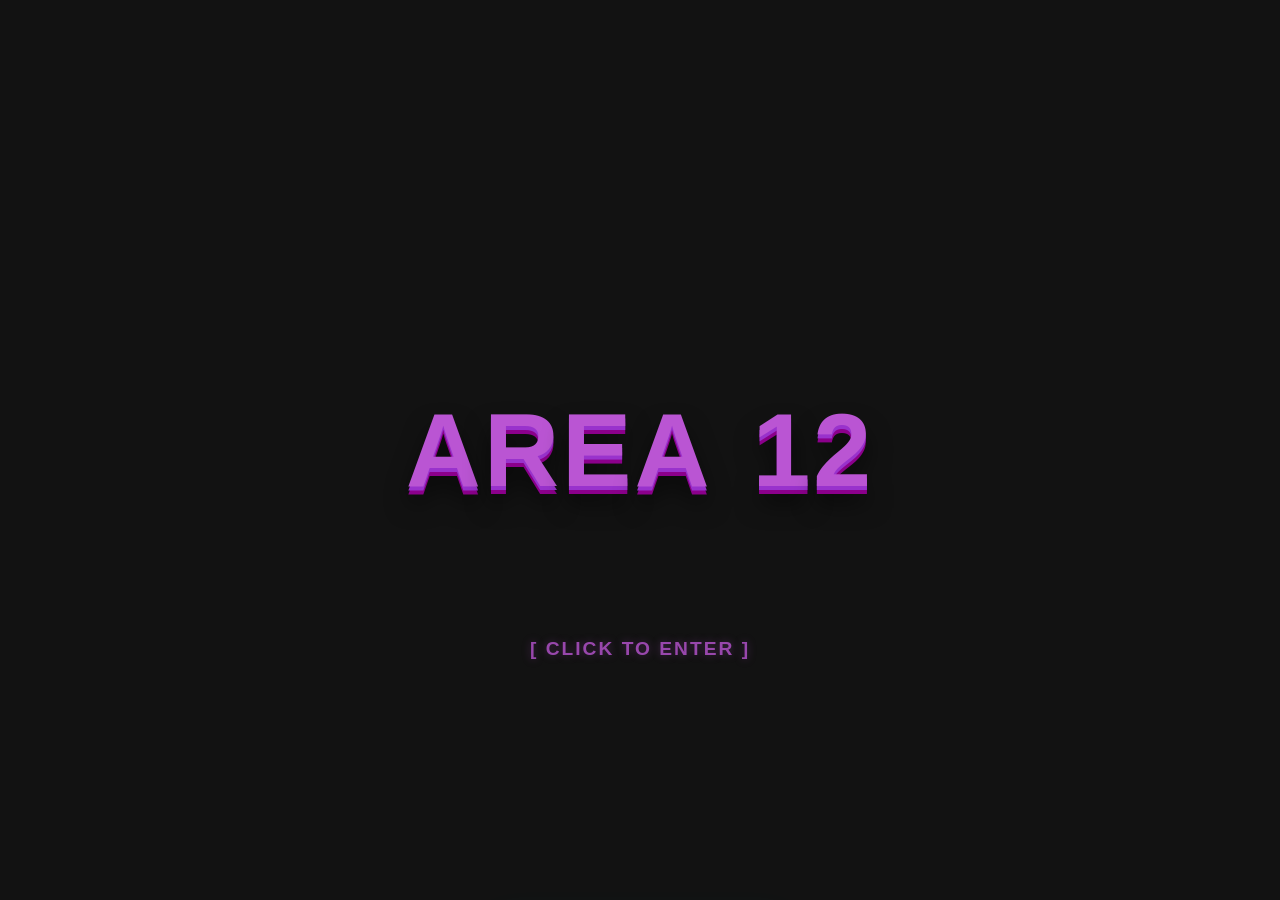
==== commit 321bedbc: "update loading screen" ====
--- a/index.html
+++ b/index.html
@@ -25,18 +25,33 @@
     <!-- Favicon Icon -->
     <link rel="icon" type="image/png" href="logo.png">
     <!-- Main Style Sheet Link -->
-    <link rel="stylesheet" href="style.css?v=20260611_1636">
+    <link rel="stylesheet" href="style.css?v=20260612_1345">
 </head>
 
 <body>
 
     <!-- Guns.lol Style Entry Overlay -->
+    <!-- Area 12 Launch Sequence Loading Screen -->
     <div id="enter-overlay" class="enter-overlay">
-        <div class="overlay-content">
-            <img src="logo.png" alt="Area 12 Logo" class="overlay-logo">
-            <h1 class="glitch" data-text="Area 12">Area 12</h1>
-            <p class="overlay-tagline" id="typewriter"></p>
-            <button id="enter-btn" class="enter-btn" type="button">[ CLICK TO ENTER ]</button>
+        <div class="animation-viewport">
+            <div class="dots-wrapper">
+                <div class="dot"></div>
+                <div class="dot"></div>
+                <div class="dot"></div>
+                <div class="dot"></div>
+            </div>
+
+            <div class="brand-text">
+                <span class="letter" style="--i: 0">A</span>
+                <span class="letter" style="--i: 1">r</span>
+                <span class="letter" style="--i: 2">e</span>
+                <span class="letter" style="--i: 3">a</span>
+                <span class="letter space" style="--i: 4">&nbsp;</span>
+                <span class="letter" style="--i: 5">1</span>
+                <span class="letter" style="--i: 6">2</span>
+            </div>
+
+            <div class="enter-prompt">[ CLICK TO ENTER ]</div>
         </div>
     </div>
 
@@ -284,7 +299,7 @@
     </div>
 
 
-    <script type="module" src="app.js?v=20260611_1636"></script>
+    <script type="module" src="app.js?v=20260612_1345"></script>
 
     <!-- Glowing toast notification system -->
     <div id="toast" class="toast-notification">Copied invite code to clipboard!</div>
--- a/style.css
+++ b/style.css
@@ -3684,4 +3684,132 @@
     .donate-banner-content p {
         font-size: 0.85rem;
     }
+}
+
+/* --- Area 12 Launch Sequence Loading Screen Styles --- */
+:root {
+    --text-orchid: mediumorchid;
+    --text-orchid-dark: #9932CC;
+    --text-orchid-deep: #8B008B;
+}
+
+.enter-overlay {
+    background-color: #121212 !important;
+    font-family: 'Comic Sans MS', 'Comic Sans', cursive, sans-serif !important;
+    user-select: none;
+    position: fixed;
+    top: 0;
+    left: 0;
+    width: 100vw;
+    height: 100vh;
+    z-index: 9999;
+    display: flex;
+    justify-content: center;
+    align-items: center;
+    transition: opacity 0.6s ease, visibility 0.6s;
+    cursor: pointer;
+}
+
+.enter-overlay.hide {
+    opacity: 0;
+    visibility: hidden;
+    pointer-events: none;
+}
+
+.animation-viewport {
+    position: relative;
+    display: flex;
+    justify-content: center;
+    align-items: center;
+    width: 100%;
+    height: 300px;
+}
+
+.dots-wrapper {
+    position: absolute;
+    display: flex;
+    gap: 15px;
+    animation: mergeDots 0.6s cubic-bezier(0.77, 0, 0.175, 1) 3s forwards;
+}
+
+.dot {
+    width: 24px;
+    height: 24px;
+    border-radius: 50%;
+    background-color: var(--text-orchid);
+    animation: pixelBounce 0.8s ease-in-out infinite alternate;
+    box-shadow: 0 4px 12px rgba(186, 85, 211, 0.4);
+}
+
+.dot:nth-child(1) { animation-delay: 0s; }
+.dot:nth-child(2) { animation-delay: 0.15s; }
+.dot:nth-child(3) { animation-delay: 0.3s; }
+.dot:nth-child(4) { animation-delay: 0.45s; }
+
+.brand-text {
+    display: flex;
+    align-items: center;
+    font-size: 6.5rem;
+    text-transform: uppercase;
+    letter-spacing: 3px;
+    position: absolute;
+    font-weight: bold;
+}
+
+.letter {
+    display: inline-block;
+    color: var(--text-orchid);
+    opacity: 0;
+    transform: scale(0) rotate(-540deg);
+    animation: letterSpinIn 0.6s cubic-bezier(0.175, 0.885, 0.32, 1.25) forwards;
+    animation-delay: calc(3.3s + (var(--i) * 0.08s));
+    text-shadow: 
+        0 4px 0 var(--text-orchid-dark), 
+        0 8px 0 var(--text-orchid-deep),
+        0 16px 25px rgba(0, 0, 0, 0.6);
+}
+
+.letter.space {
+    width: 2.5rem;
+}
+
+.enter-prompt {
+    position: absolute;
+    bottom: -60px;
+    font-size: 1.2rem;
+    color: var(--text-orchid);
+    opacity: 0;
+    animation: fadeInPrompt 1s ease forwards, pulsePrompt 1.5s infinite alternate 4s;
+    animation-delay: 4.5s, 0s;
+    cursor: pointer;
+    letter-spacing: 2px;
+    font-weight: bold;
+    text-shadow: 0 0 8px rgba(186, 85, 211, 0.4);
+}
+
+@keyframes pixelBounce {
+    0% { transform: translateY(18px); }
+    100% { transform: translateY(-18px); }
+}
+
+@keyframes mergeDots {
+    0% { gap: 15px; transform: scale(1); }
+    50% { gap: -10px; transform: scale(1.1); }
+    100% { gap: -30px; transform: scale(0); opacity: 0; }
+}
+
+@keyframes letterSpinIn {
+    0% { opacity: 0; transform: scale(0) rotate(-540deg) translateY(-80px); }
+    80% { transform: scale(1.1) rotate(10deg) translateY(0); }
+    100% { opacity: 1; transform: scale(1) rotate(0deg) translateY(0); }
+}
+
+@keyframes fadeInPrompt {
+    from { opacity: 0; transform: translateY(10px); }
+    to { opacity: 0.8; transform: translateY(0); }
+}
+
+@keyframes pulsePrompt {
+    0% { opacity: 0.4; }
+    100% { opacity: 1; }
 }
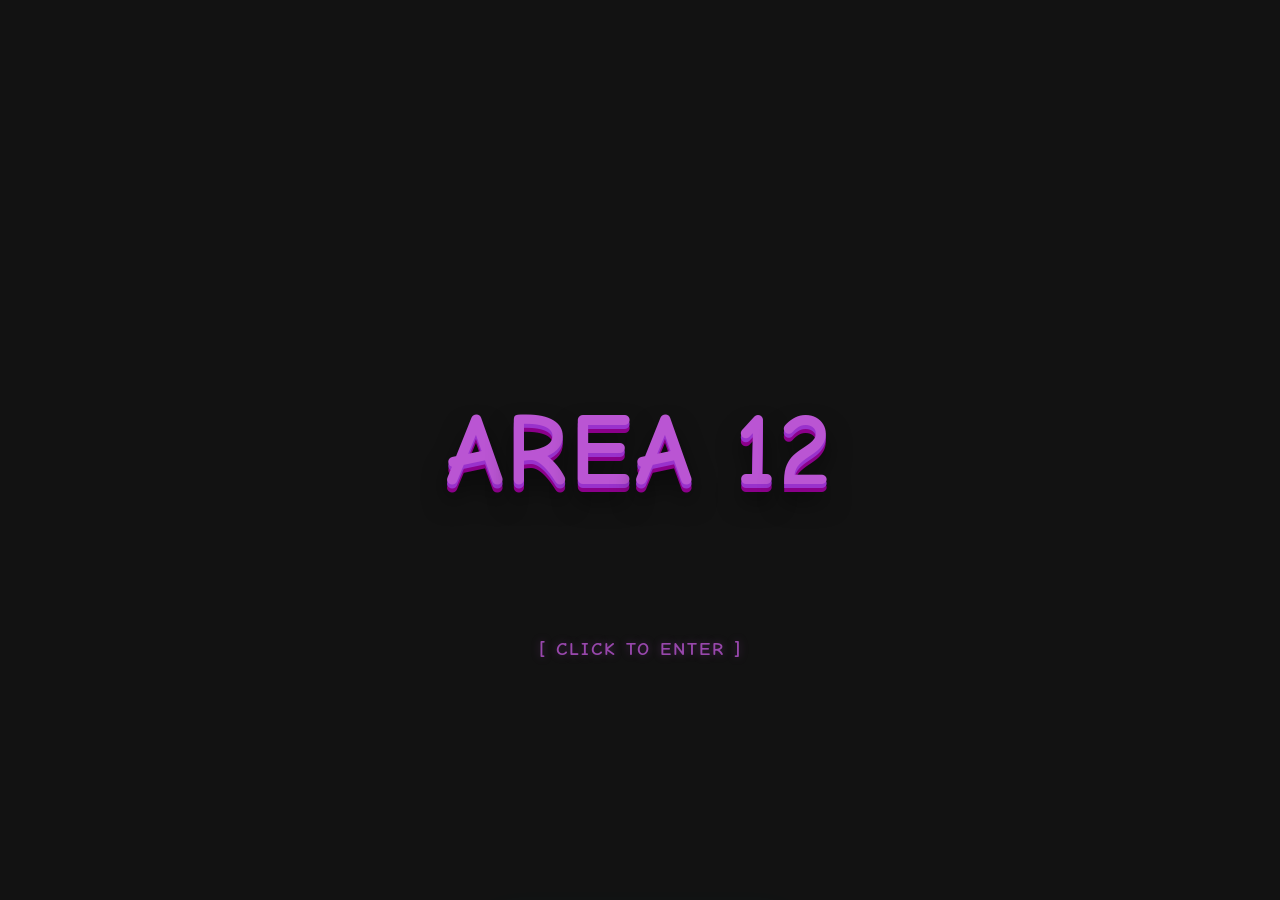
==== commit b0515670: "comic neue" ====
--- a/index.html
+++ b/index.html
@@ -16,11 +16,11 @@
     <link rel="preconnect" href="https://fonts.googleapis.com">
     <link rel="preconnect" href="https://fonts.gstatic.com" crossorigin>
     <link rel="preload"
-        href="https://fonts.googleapis.com/css2?family=Outfit:wght@300;400;600;700;900&family=Share+Tech+Mono&display=swap"
+        href="https://fonts.googleapis.com/css2?family=Comic+Neue:wght@400;700&family=Outfit:wght@300;400;600;700;900&family=Share+Tech+Mono&display=swap"
         as="style" onload="this.onload=null;this.rel='stylesheet'">
     <noscript>
         <link rel="stylesheet"
-            href="https://fonts.googleapis.com/css2?family=Outfit:wght@300;400;600;700;900&family=Share+Tech+Mono&display=swap">
+            href="https://fonts.googleapis.com/css2?family=Comic+Neue:wght@400;700&family=Outfit:wght@300;400;600;700;900&family=Share+Tech+Mono&display=swap">
     </noscript>
     <!-- Favicon Icon -->
     <link rel="icon" type="image/png" href="logo.png">
@@ -256,9 +256,8 @@
             <div id="bio-foreign-cta" class="bio-foreign-cta hidden">
                 <div class="cta-title">Do you own this server?</div>
                 <div class="cta-text">Get your own custom invite link and get verified on area12.lol! Join our Discord
-                    and use our bot <strong>Bluetooth</strong> with the <code>/registerportal</code> command in the bot
-                    channel.</div>
-                <a href="https://discord.gg/v9NUPx3p78" target="_blank" class="cta-btn">Join Discord & Verify</a>
+                    and open a ticket to verify your server.</div>
+                <a href="https://discord.gg/v9NUPx3p78" target="_blank" class="cta-btn">Open a Ticket</a>
             </div>
 
             <!-- Special Server Gallery -->
@@ -614,6 +613,16 @@
         </div>
     </div>
 
+    <!-- Image Lightbox Carousel Modal -->
+    <div id="lightbox-modal" class="lightbox-modal">
+        <button class="lightbox-close" aria-label="Close lightbox">&times;</button>
+        <button class="lightbox-arrow lightbox-prev" aria-label="Previous image">&#10094;</button>
+        <div class="lightbox-content">
+            <img id="lightbox-img" src="" alt="Enlarged Portal Screen">
+        </div>
+        <button class="lightbox-arrow lightbox-next" aria-label="Next image">&#10095;</button>
+    </div>
+
     <!-- Invisible Rumble Music Player -->
     <div id="rumble_v1essrt"
         style="position: absolute; left: -9999px; width: 1px; height: 1px; opacity: 0; overflow: hidden; pointer-events: none;">
--- a/style.css
+++ b/style.css
@@ -3695,7 +3695,7 @@
 
 .enter-overlay {
     background-color: #121212 !important;
-    font-family: 'Comic Sans MS', 'Comic Sans', cursive, sans-serif !important;
+    font-family: 'Comic Sans MS', 'Comic Sans', 'Comic Neue', sans-serif !important;
     user-select: none;
     position: fixed;
     top: 0;
@@ -3707,7 +3707,8 @@
     justify-content: center;
     align-items: center;
     transition: opacity 0.6s ease, visibility 0.6s;
-    cursor: pointer;
+    cursor: default;
+    animation: enablePointer 4.5s forwards;
 }
 
 .enter-overlay.hide {
@@ -3781,7 +3782,8 @@
     opacity: 0;
     animation: fadeInPrompt 1s ease forwards, pulsePrompt 1.5s infinite alternate 4s;
     animation-delay: 4.5s, 0s;
-    cursor: pointer;
+    cursor: default;
+    pointer-events: none;
     letter-spacing: 2px;
     font-weight: bold;
     text-shadow: 0 0 8px rgba(186, 85, 211, 0.4);
@@ -3805,11 +3807,132 @@
 }
 
 @keyframes fadeInPrompt {
-    from { opacity: 0; transform: translateY(10px); }
-    to { opacity: 0.8; transform: translateY(0); }
+    from { opacity: 0; transform: translateY(10px); pointer-events: none; }
+    to { opacity: 0.8; transform: translateY(0); pointer-events: auto; cursor: pointer; }
 }
 
 @keyframes pulsePrompt {
     0% { opacity: 0.4; }
     100% { opacity: 1; }
+}
+
+@keyframes enablePointer {
+    0% { cursor: default; }
+    99% { cursor: default; }
+    100% { cursor: pointer; }
+}
+
+/* --- Lightbox Modal --- */
+.lightbox-modal {
+    display: none;
+    position: fixed;
+    z-index: 10000;
+    left: 0;
+    top: 0;
+    width: 100%;
+    height: 100%;
+    background-color: rgba(10, 10, 10, 0.95);
+    backdrop-filter: blur(8px);
+    justify-content: center;
+    align-items: center;
+    opacity: 0;
+    transition: opacity 0.3s ease;
+}
+
+.lightbox-modal.show {
+    display: flex;
+    opacity: 1;
+}
+
+.lightbox-content {
+    max-width: 85%;
+    max-height: 85%;
+    display: flex;
+    justify-content: center;
+    align-items: center;
+    animation: zoomIn 0.3s ease-out;
+}
+
+.lightbox-content img {
+    max-width: 100%;
+    max-height: 85vh;
+    border-radius: 12px;
+    box-shadow: 0 0 40px rgba(0, 0, 0, 0.8), 0 0 20px rgba(186, 85, 211, 0.2);
+    border: 2px solid rgba(255, 255, 255, 0.1);
+}
+
+.lightbox-close {
+    position: absolute;
+    top: 30px;
+    right: 40px;
+    color: #fff;
+    font-size: 40px;
+    font-weight: bold;
+    background: none;
+    border: none;
+    cursor: pointer;
+    transition: transform 0.2s, color 0.2s;
+}
+
+.lightbox-close:hover {
+    color: var(--text-orchid);
+    transform: scale(1.1);
+}
+
+.lightbox-arrow {
+    position: absolute;
+    top: 50%;
+    transform: translateY(-50%);
+    color: #fff;
+    font-size: 45px;
+    background: none;
+    border: none;
+    cursor: pointer;
+    padding: 16px;
+    user-select: none;
+    transition: color 0.2s, transform 0.2s;
+}
+
+.lightbox-arrow:hover {
+    color: var(--text-orchid);
+    transform: translateY(-50%) scale(1.1);
+}
+
+.lightbox-prev {
+    left: 40px;
+}
+
+.lightbox-next {
+    right: 40px;
+}
+
+@keyframes zoomIn {
+    from { transform: scale(0.9); opacity: 0; }
+    to { transform: scale(1); opacity: 1; }
+}
+
+@media (max-width: 768px) {
+    .lightbox-arrow {
+        font-size: 30px;
+        padding: 8px;
+    }
+    .lightbox-prev { left: 10px; }
+    .lightbox-next { right: 10px; }
+    .lightbox-close { top: 20px; right: 20px; font-size: 35px; }
+}
+
+/* Verified player badge styling */
+.verified-badge {
+    color: var(--accent-cyan);
+    font-family: 'Share Tech Mono', monospace;
+    font-weight: bold;
+    font-size: 0.75rem;
+    margin-left: 6px;
+    padding: 1px 4px;
+    border-radius: 4px;
+    background: rgba(0, 240, 255, 0.1);
+    border: 1px solid rgba(0, 240, 255, 0.2);
+    text-shadow: 0 0 4px var(--accent-cyan);
+    display: inline-flex;
+    align-items: center;
 }
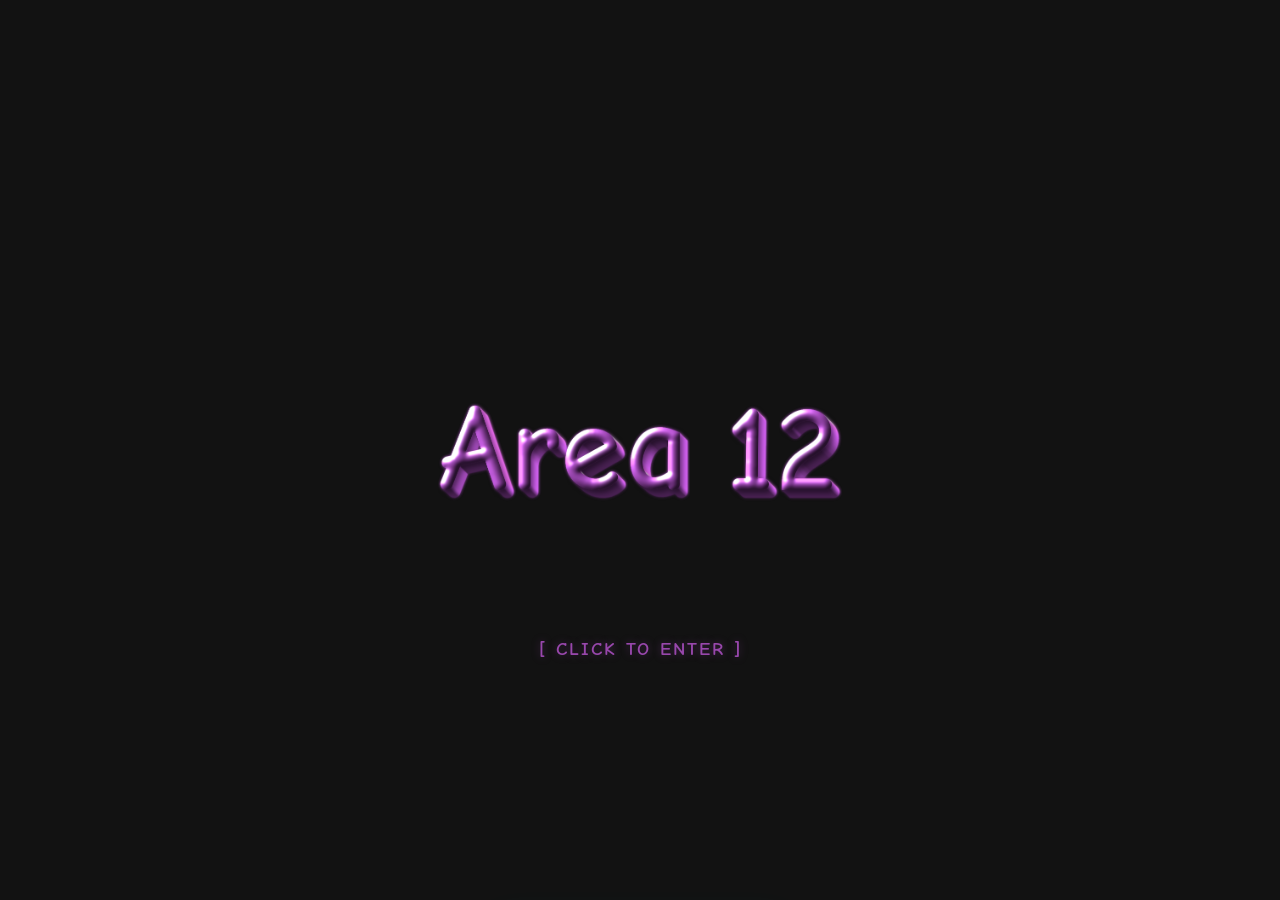
==== commit debd40aa: "Crapparo 1" ====
--- a/index.html
+++ b/index.html
@@ -42,13 +42,13 @@
             </div>
 
             <div class="brand-text">
-                <span class="letter" style="--i: 0">A</span>
-                <span class="letter" style="--i: 1">r</span>
-                <span class="letter" style="--i: 2">e</span>
-                <span class="letter" style="--i: 3">a</span>
+                <img class="letter-img" src="assets/cropped_letters/letter_0.png" style="--i: 0" alt="A">
+                <img class="letter-img" src="assets/cropped_letters/letter_1.png" style="--i: 1" alt="r">
+                <img class="letter-img" src="assets/cropped_letters/letter_2.png" style="--i: 2" alt="e">
+                <img class="letter-img" src="assets/cropped_letters/letter_3.png" style="--i: 3" alt="a">
                 <span class="letter space" style="--i: 4">&nbsp;</span>
-                <span class="letter" style="--i: 5">1</span>
-                <span class="letter" style="--i: 6">2</span>
+                <img class="letter-img" src="assets/cropped_letters/letter_4.png" style="--i: 5" alt="1">
+                <img class="letter-img" src="assets/cropped_letters/letter_5.png" style="--i: 6" alt="2">
             </div>
 
             <div class="enter-prompt">[ CLICK TO ENTER ]</div>
--- a/style.css
+++ b/style.css
@@ -3696,6 +3696,7 @@
 .enter-overlay {
     background-color: #121212 !important;
     font-family: 'Comic Sans MS', 'Comic Sans', 'Comic Neue', sans-serif !important;
+    font-weight: bold !important;
     user-select: none;
     position: fixed;
     top: 0;
@@ -3751,7 +3752,6 @@
     display: flex;
     align-items: center;
     font-size: 6.5rem;
-    text-transform: uppercase;
     letter-spacing: 3px;
     position: absolute;
     font-weight: bold;
@@ -3768,6 +3768,16 @@
         0 4px 0 var(--text-orchid-dark), 
         0 8px 0 var(--text-orchid-deep),
         0 16px 25px rgba(0, 0, 0, 0.6);
+}
+
+.letter-img {
+    display: inline-block;
+    height: 6.5rem;
+    width: auto;
+    opacity: 0;
+    transform: scale(0) rotate(-540deg);
+    animation: letterSpinIn 0.6s cubic-bezier(0.175, 0.885, 0.32, 1.25) forwards;
+    animation-delay: calc(3.3s + (var(--i) * 0.08s));
 }
 
 .letter.space {
